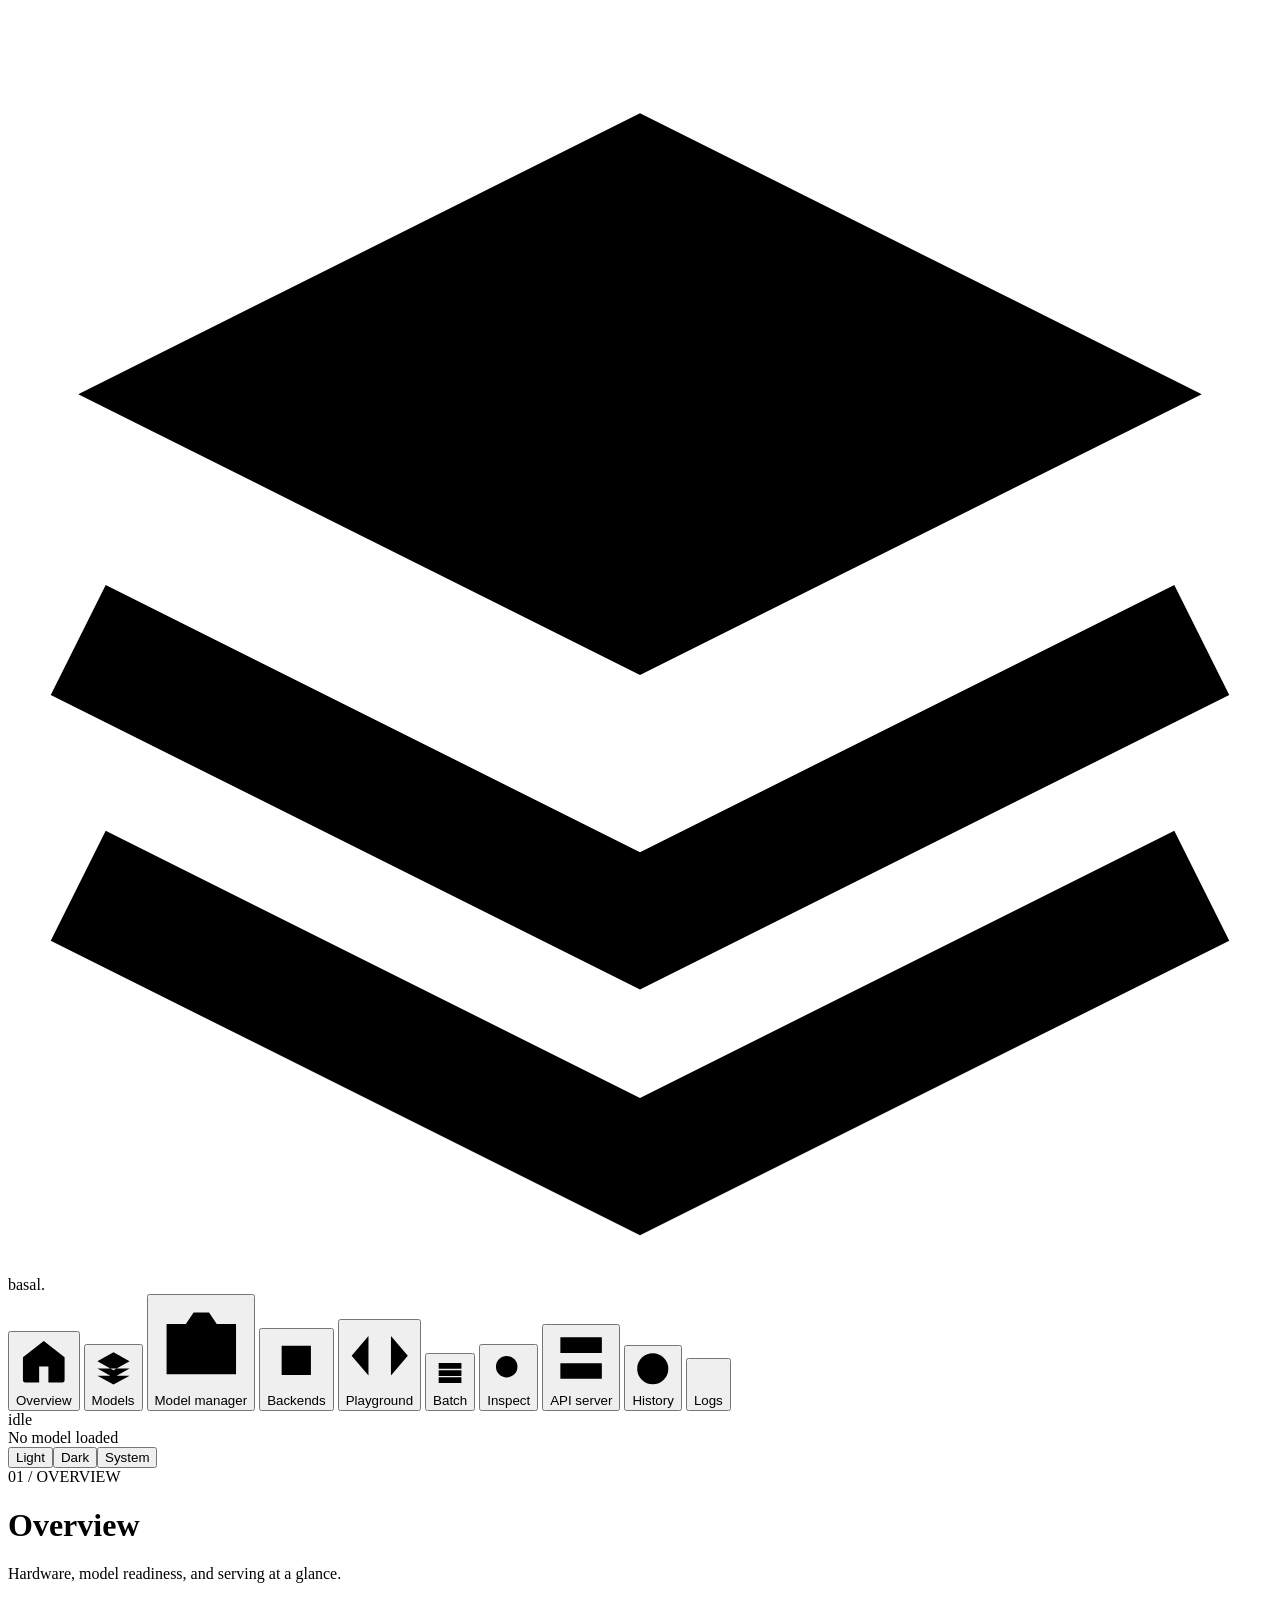
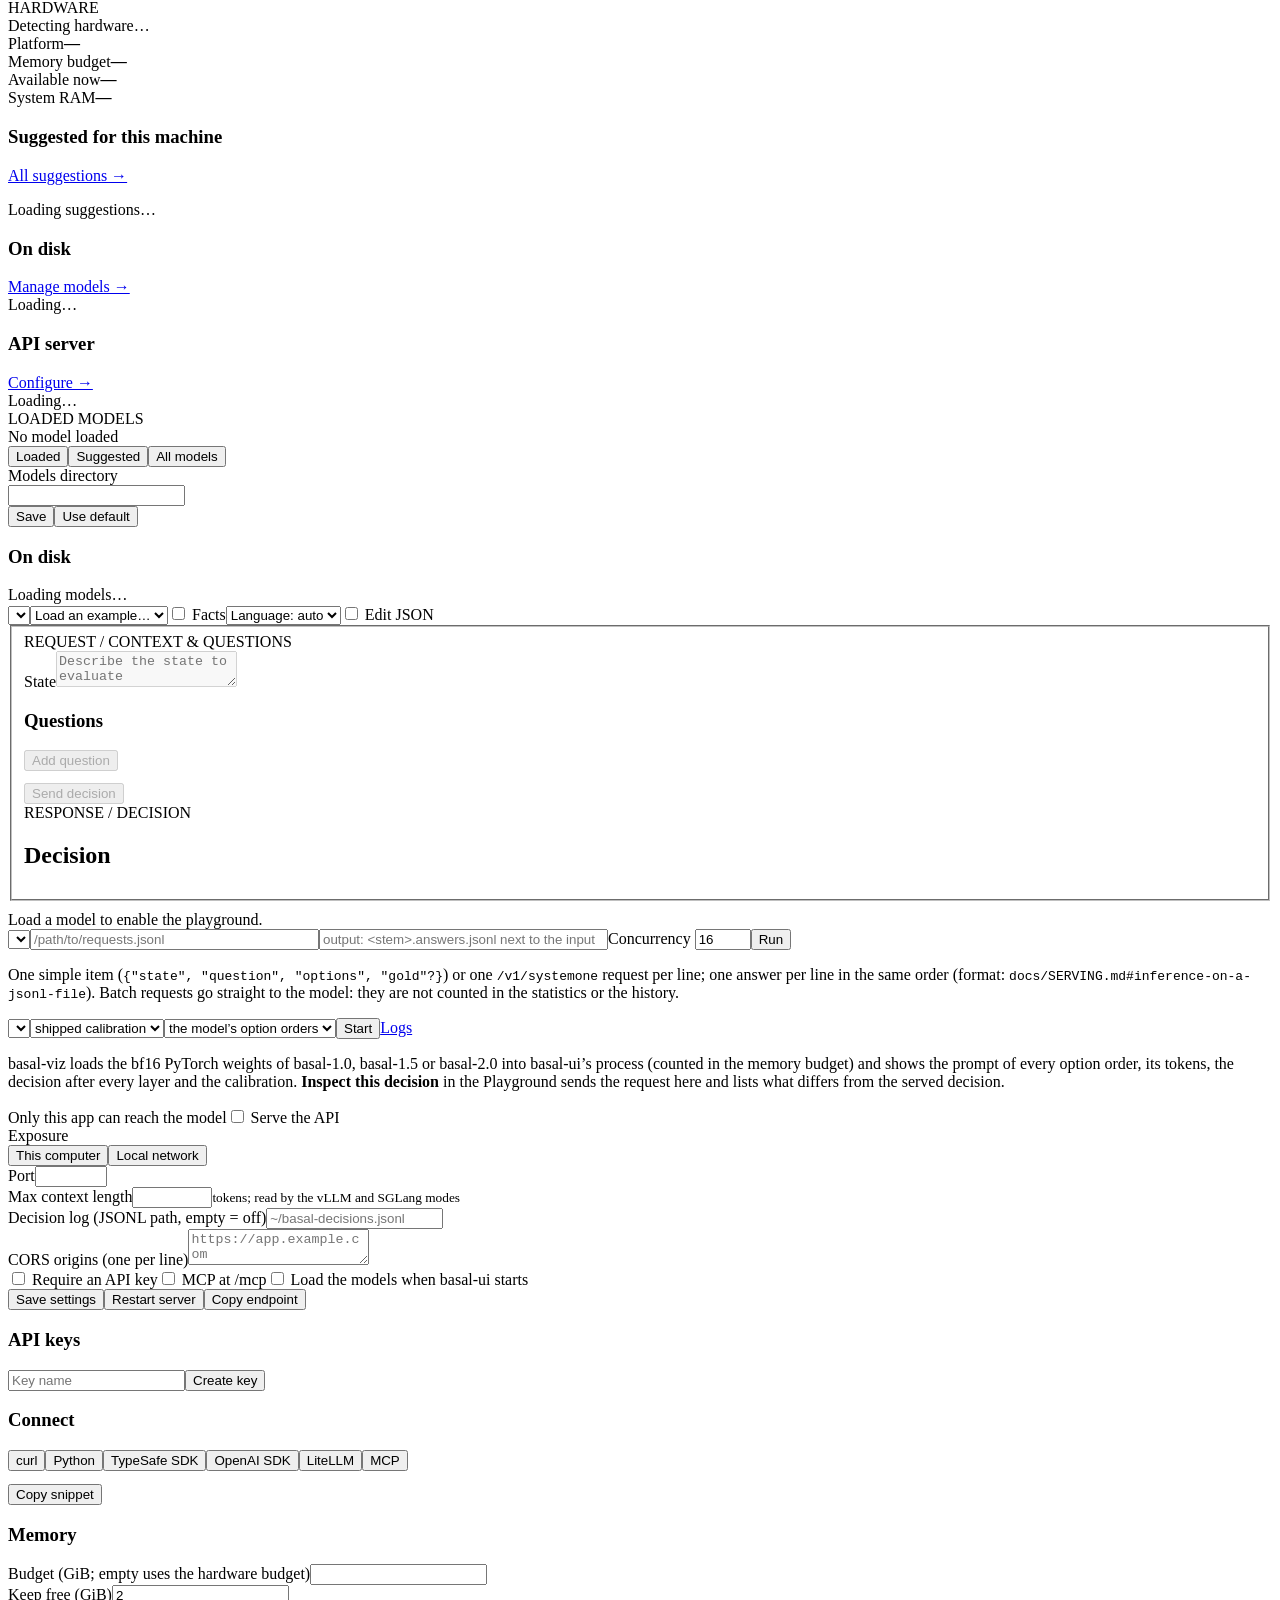
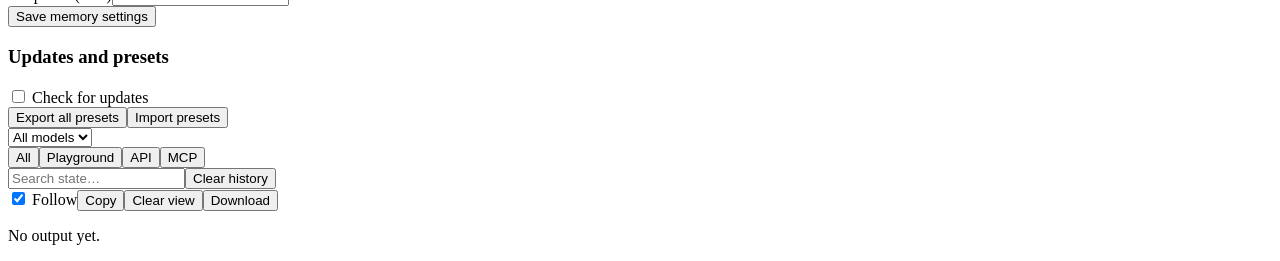
==== basal_ui/static/index.html @ bcf7cf96 "Add backend manager and refine Basecoat UI" ====
<!doctype html>
<html lang="en">
<head>
<meta charset="utf-8">
<meta name="viewport" content="width=device-width,initial-scale=1">
<title>basal</title>
<link rel="stylesheet" href="/static/vendor/basecoat-1.1.0.min.css">
<link rel="stylesheet" href="/static/app.css">
</head>
<body><div class="app-shell">
<header class="sidebar"><div class="sidebar-top"><div class="brand"><svg class="brand-mark" viewBox="0 0 36 36" aria-hidden="true"><path d="m18 3 16 8-16 8L2 11Z" fill="currentColor"/><path d="m2 18 16 8 16-8M2 25l16 8 16-8" fill="none" stroke="currentColor" stroke-width="3.5"/></svg><span>basal<span class="brand-dot">.</span></span></div><nav class="side-nav" aria-label="Main navigation">
<button class="btn" type="button" data-view="overview" data-variant="outline"><svg viewBox="0 0 24 24" aria-hidden="true"><path d="m3 10 9-7 9 7v10a1 1 0 0 1-1 1h-6v-7h-4v7H4a1 1 0 0 1-1-1z"/></svg>Overview</button>
<button class="btn" type="button" data-view="models" data-variant="outline"><svg viewBox="0 0 24 24" aria-hidden="true"><path d="m12 3 9 5-9 5-9-5 9-5Zm-9 9 9 5 9-5M3 16l9 5 9-5"/></svg>Models</button>
<button class="btn" type="button" data-view="manager" data-variant="outline"><svg viewBox="0 0 24 24" aria-hidden="true"><path d="M3 7h18v13H3zM8 7l2-3h4l2 3m-5 4v5m-2-2h4"/></svg>Model manager</button>
<button type="button" data-view="backends"><svg viewBox="0 0 24 24" aria-hidden="true"><path d="M6 6h12v12H6zM9 2v4m6-4v4M9 18v4m6-4v4M2 9h4m-4 6h4m12-6h4m-4 6h4"/></svg>Backends</button>
<button class="btn" type="button" data-view="playground" data-variant="outline"><svg viewBox="0 0 24 24" aria-hidden="true"><path d="m8 5-6 7 6 7m8-14 6 7-6 7m-3-16-2 18"/></svg>Playground</button>
<button class="btn" type="button" data-view="batch" data-variant="outline"><svg viewBox="0 0 24 24" aria-hidden="true"><path d="M4 5h16v4H4zM4 10h16v4H4zM4 15h16v4H4z"/></svg>Batch</button>
<button class="btn" type="button" data-view="inspect" data-variant="outline"><svg viewBox="0 0 24 24" aria-hidden="true"><circle cx="11" cy="11" r="6"/><path d="m20 20-4.5-4.5M8 11h6M11 8v6"/></svg>Inspect</button>
<button class="btn" type="button" data-view="api" data-variant="outline"><svg viewBox="0 0 24 24" aria-hidden="true"><path d="M4 4h16v6H4zM4 14h16v6H4zM8 7h.01M8 17h.01"/></svg>API server</button>
<button class="btn" type="button" data-view="history" data-variant="outline"><svg viewBox="0 0 24 24" aria-hidden="true"><circle cx="12" cy="12" r="9"/><path d="M12 7v5l3 2"/></svg>History</button>
<button class="btn" type="button" data-view="logs" data-variant="outline"><svg viewBox="0 0 24 24" aria-hidden="true"><path d="M4 6h16M4 12h16M4 18h16"/></svg>Logs</button>
</nav></div><div class="sidebar-status"><div class="footer-status"><span class="status-dot" id="footerDot"></span><span id="footerState">idle</span></div><div id="footerModel" class="footer-model" title="No model loaded">No model loaded</div><div id="footerUrl" class="footer-url" hidden></div><div class="theme-controls" role="group" aria-label="Theme"><button class="btn" type="button" data-theme-choice="light" data-variant="outline">Light</button><button class="btn" type="button" data-theme-choice="dark" data-variant="outline">Dark</button><button class="btn" type="button" data-theme-choice="system" data-variant="outline">System</button></div><button id="footerUnload" class="btn outline-action" type="button" hidden data-variant="outline">Unload all</button></div></header>
<main class="main-content"><header class="page-header"><div class="eyebrow" id="pageEyebrow">01 / OVERVIEW</div><h1 id="pageTitle">Overview</h1><p id="pageDescription">Hardware, model readiness, and serving at a glance.</p></header>
<section class="view" id="overview" data-page="overview"><div id="updatesBanner"></div><section id="hardware" class="card hardware" aria-label="Hardware"><div><div class="section-index">HARDWARE</div><div id="deviceName" class="hardware-name">Detecting hardware…</div><div id="engines" class="chips"></div></div><div class="hardware-grid"><div class="metric"><label>Platform</label><strong id="platform">—</strong></div><div class="metric"><label>Memory budget</label><strong id="hardwareBudget">—</strong></div><div class="metric"><label>Available now</label><strong id="availableMemory">—</strong></div><div class="metric"><label>System RAM</label><strong id="systemRam">—</strong></div></div></section>
<div class="dashboard-grid"><section class="card"><div class="dashboard-heading"><h3>Suggested for this machine</h3><a class="dashboard-link" href="#models">All suggestions →</a></div><div id="overviewSuggested" class="overview-suggestion"><p class="muted">Loading suggestions…</p></div></section><div class="dashboard-stack"><section class="card"><div class="dashboard-heading"><h3>On disk</h3><a class="dashboard-link" href="#manager">Manage models →</a></div><div id="diskSummary" class="summary-value">Loading…</div><div id="diskSummaryMeta" class="summary-meta"></div></section><section class="card"><div class="dashboard-heading"><h3>API server</h3><a class="dashboard-link" href="#api">Configure →</a></div><div id="apiSummary" class="summary-value">Loading…</div><div id="apiSummaryMeta" class="summary-meta"></div></section></div></div>
<section class="card" id="status" aria-live="polite"><div class="section-index">LOADED MODELS</div><div id="memoryBar"></div><div id="loadedModels"><div class="empty">No model loaded</div></div></section></section>
<section class="view" id="models" data-page="models"><section class="card"><div class="tabs" role="tablist"><button id="loadedTab" class="btn active" role="tab" aria-selected="true" data-variant="outline">Loaded</button><button class="btn" id="suggestedTab" role="tab" aria-selected="false" data-variant="outline">Suggested</button><button class="btn" id="allModelsTab" role="tab" aria-selected="false" data-variant="outline">All models</button></div><div id="loaded" role="tabpanel"><div id="statsTable"></div><div id="benchmarks"></div><div id="calibrationBlock"></div></div><div id="suggested" role="tabpanel" hidden><div class="empty">Loading suggestions…</div></div><div id="allModels" role="tabpanel" hidden><div class="controls" style="margin-bottom:12px"><label><input class="switch" id="olderToggle" type="checkbox"> Older families</label><label><input class="switch" id="notRunnableToggle" type="checkbox"> Show not runnable</label><label><input class="switch" id="downloadedToggle" type="checkbox"> Downloaded only</label><button class="btn" id="refreshModels" data-variant="outline">Refresh</button></div><div id="backendModelFilterNotice" class="controls" hidden><span></span><button type="button" id="clearBackendModelFilter">Show all backends</button></div><div id="modelsTable" class="table-wrap"><div class="empty">Loading models…</div></div></div></section></section>
<section class="view" id="manager" data-page="manager"><section class="card"><div class="field"><label for="modelsDir">Models directory</label><div class="directory-row"><div><input class="input" id="modelsDir" type="text" autocomplete="off"></div><button class="btn" id="saveModelsDir" type="button" data-variant="outline">Save</button><button class="btn" id="defaultModelsDir" type="button" data-variant="outline">Use default</button></div><div id="defaultModelsDirHint" class="directory-hint muted"></div><div id="modelsDirError" class="status-error manager-error" role="alert"></div></div><div class="disk-list"><div class="section-head"><h3>On disk</h3></div><div id="diskModels"><div class="empty">Loading models…</div></div><div id="diskTotal" class="disk-total"></div></div></section></section>
<section class="view" id="backends" data-page="backends" hidden><section class="card"><div class="controls"><button type="button" id="refreshBackends">Refresh checks</button><label><input type="checkbox" id="showUnavailableBackends"> Show unavailable</label></div><p id="backendEnvironment" class="muted"></p><p class="muted">Checks cover this app’s Python environment. A passing inference test applies only to its selected model and execution mode.</p><div id="backendError" class="error-box" role="alert" hidden></div><div id="backendInventory" aria-live="polite"></div></section><section class="card backend-test-history"><h3>Inference tests and restoration</h3><div id="backendTests" aria-live="polite"></div></section></section>
<section class="view" id="playground" data-page="playground"><section class="playground-shell"><div class="playground-head card"><select class="select" id="playgroundModel" aria-label="Model"></select><select class="select" id="examples" aria-label="Example or saved request"><option value="">Load an example…</option></select><label title="Append the dates, amounts and other facts basal extracts from the state (facts: auto)"><input class="switch" id="factsToggle" type="checkbox"> Facts</label><select class="select" id="langSelect" aria-label="Language" title="Prompt language (lang)"><option value="auto">Language: auto</option><option value="pl">Polish (pl)</option><option value="en">English (en)</option></select><select class="select" id="thinkSelect" aria-label="Thinking" title="think: reason before low-margin decisions (a model loaded with Thinking)" hidden><option value="">Think: auto</option><option value="off">Think: off</option><option value="force">Think: force</option></select><label id="thinkTextLabel" title="think_text: return the reasoning" hidden><input class="switch" id="thinkTextToggle" type="checkbox"> Show reasoning</label><select class="select" id="earlyExitSelect" aria-label="Early exit" title="early_exit: the agreement level of the exit heads (--mode fast-exit)" hidden></select><label><input class="switch" id="editJsonToggle" type="checkbox"> Edit JSON</label></div><fieldset id="playgroundForm" class="playground-workspace" disabled><div class="request-panel card"><div class="section-index">REQUEST / CONTEXT & QUESTIONS</div><div id="builder"><div class="field"><label for="stateInput">State</label><textarea class="textarea" id="stateInput" placeholder="Describe the state to evaluate"></textarea></div><div class="field"><div class="section-head"><h3>Questions</h3><button class="btn" type="button" id="addQuestion" data-variant="outline">Add question</button></div><div id="questions" class="questions"></div></div></div><div class="field" id="mediaField" hidden><label for="mediaInput">Media</label><input class="input" id="mediaInput" type="file" multiple accept="image/*,audio/*"><div class="field" id="mediaOptions" hidden><label for="mediaDetail">Image detail</label><select class="select" id="mediaDetail"><option value="default">default</option><option value="high">high</option></select></div><div id="mediaItems" class="media-items"></div></div><div id="mediaError" class="error-box" role="alert" hidden></div><div class="editjson" id="editJsonArea" hidden><label for="requestJson">Request JSON (sent as-is)</label><textarea class="textarea" id="requestJson" spellcheck="false"></textarea></div><button id="sendButton" class="btn primary" type="button" style="margin-top:12px" data-variant="outline">Send decision</button><div id="decideError" class="error-box" role="alert" hidden></div></div><section class="response-panel card" aria-label="Decision results"><div class="section-index">RESPONSE / DECISION</div><h2>Decision</h2><div id="results" class="results" aria-live="polite"></div><details id="rawDetails" hidden><summary>Raw response JSON</summary><pre id="rawResponse"></pre></details></section></fieldset><div id="playgroundHint" class="muted" style="margin-top:10px">Load a model to enable the playground.</div></section></section>
<section class="view" id="batch" data-page="batch"><section class="card"><div class="controls"><select class="select" id="batchModel" aria-label="Model"></select><input class="input" id="batchInput" type="text" placeholder="/path/to/requests.jsonl" size="34" aria-label="Input JSONL"><input class="input" id="batchOutput" type="text" placeholder="output: <stem>.answers.jsonl next to the input" size="34" aria-label="Output JSONL"><label>Concurrency <input class="input" id="batchConcurrency" type="number" min="1" max="256" value="16"></label><select class="select" id="batchEarlyExit" aria-label="Early exit" hidden></select><button id="runBatch" class="btn primary" type="button" data-variant="outline">Run</button><button class="btn" id="cancelBatch" type="button" hidden data-variant="outline">Cancel</button></div><p class="muted">One simple item (<code>{"state", "question", "options", "gold"?}</code>) or one <code>/v1/systemone</code> request per line; one answer per line in the same order (format: <code>docs/SERVING.md#inference-on-a-jsonl-file</code>). Batch requests go straight to the model: they are not counted in the statistics or the history.</p><div id="batchProgress"></div><div id="batchSummary"></div><div class="controls"><button class="btn" id="downloadBatch" type="button" hidden data-variant="outline">Download answers</button><button class="btn" id="copyBatchPath" type="button" hidden data-variant="outline">Copy output path</button></div><div id="batchRows" class="table-wrap"></div><button class="btn" id="batchMore" type="button" hidden data-variant="outline">Load more</button></section></section>
<section class="view" id="inspect" data-page="inspect"><section class="card"><div class="controls"><select class="select" id="inspectModel" aria-label="Model to inspect"></select><select class="select" id="inspectCalibration" aria-label="Calibration"><option value="">shipped calibration</option></select><select class="select" id="inspectOrders" aria-label="Option orders" title="option orders per question (basal-serve --orders)"><option value="">the model’s option orders</option><option value="1">1 option order</option><option value="2">2 option orders</option></select><button id="startInspect" class="btn primary" type="button" data-variant="outline">Start</button><button class="btn" id="stopInspect" type="button" hidden data-variant="outline">Stop</button><span id="inspectState" class="muted"></span><a class="dashboard-link" href="#logs/job%3Ainspect">Logs</a></div><p class="muted">basal-viz loads the bf16 PyTorch weights of basal-1.0, basal-1.5 or basal-2.0 into basal-ui’s process (counted in the memory budget) and shows the prompt of every option order, its tokens, the decision after every layer and the calibration. <strong>Inspect this decision</strong> in the Playground sends the request here and lists what differs from the served decision.</p><div id="inspectNotice" hidden></div><iframe id="vizFrame" title="basal-viz" hidden></iframe></section></section>
<section class="view" id="api" data-page="api"><section class="card" id="apiServer"><div id="serveStatus" class="serve-status"><span class="serve-status-text suggestion-meta">Only this app can reach the model</span><label><input class="switch" id="serveEnabled" type="checkbox"> Serve the API</label></div><div class="field"><label>Exposure</label><div class="tabs" role="group" aria-label="API server exposure"><button class="btn" type="button" id="serveLoopback" data-variant="outline">This computer</button><button class="btn" type="button" id="serveLan" data-variant="outline">Local network</button></div><p id="serveWarning" class="error-box" hidden>Local-network access without a required API key is not recommended.</p></div><div class="serve-fields"><div class="field"><label for="servePort">Port</label><input class="input" id="servePort" type="number" min="1024" max="65535"></div><div class="field"><label for="serveMaxLen">Max context length</label><input class="input" id="serveMaxLen" type="number" min="512" max="131072"><small>tokens; read by the vLLM and SGLang modes</small></div><div class="field"><label for="serveLog">Decision log (JSONL path, empty = off)</label><input class="input" id="serveLog" type="text" placeholder="~/basal-decisions.jsonl"></div><div class="field"><label for="serveCors">CORS origins (one per line)</label><textarea class="textarea" id="serveCors" placeholder="https://app.example.com"></textarea></div></div><div class="serve-options"><label><input class="switch" id="serveRequireKey" type="checkbox"> Require an API key</label><label><input class="switch" id="serveMcp" type="checkbox"> MCP at /mcp</label><label><input class="switch" id="autoLoad" type="checkbox"> Load the models when basal-ui starts</label><small id="mcpHint" class="muted"></small></div><div class="serve-actions"><button id="saveServe" class="btn primary" type="button" data-variant="outline">Save settings</button><button class="btn" id="restartServe" type="button" data-variant="outline">Restart server</button><button id="copyServeUrl" class="btn ghost icon-button" data-tooltip="Copy endpoint" aria-label="Copy endpoint" type="button" data-variant="outline">Copy endpoint</button></div><div id="serveError" class="error-box" role="alert" hidden></div><h3>API keys</h3><div id="serveKeys"></div><div class="key-create"><input class="input" id="newKeyName" aria-label="New API key name" type="text" placeholder="Key name"><button class="btn" id="createKey" type="button" data-variant="outline">Create key</button></div><div id="newKeySecret" class="secret-alert" hidden></div><div class="section-head"><h3>Connect</h3></div><div id="connectTabs" class="tabs connect-tabs" role="tablist" aria-label="Connection examples"><button type="button" data-connect="curl" class="btn active" role="tab" aria-selected="true" data-variant="outline">curl</button><button class="btn" type="button" data-connect="python" role="tab" aria-selected="false" data-variant="outline">Python</button><button class="btn" type="button" data-connect="typesafe" role="tab" aria-selected="false" data-variant="outline">TypeSafe SDK</button><button class="btn" type="button" data-connect="openai" role="tab" aria-selected="false" data-variant="outline">OpenAI SDK</button><button class="btn" type="button" data-connect="litellm" role="tab" aria-selected="false" data-variant="outline">LiteLLM</button><button class="btn" type="button" data-connect="mcp" role="tab" aria-selected="false" data-variant="outline">MCP</button></div><div id="connectPanels"><div class="connect-panel" data-connect-panel="curl"><pre><code id="connectCurl"></code></pre></div><div class="connect-panel" data-connect-panel="python" hidden><pre><code id="connectPython"></code></pre></div><div class="connect-panel" data-connect-panel="typesafe" hidden><pre><code id="connectTypesafe"></code></pre></div><div class="connect-panel" data-connect-panel="openai" hidden><pre><code id="connectOpenai"></code></pre></div><div class="connect-panel" data-connect-panel="litellm" hidden><pre><code id="connectLitellm"></code></pre></div><div class="connect-panel" data-connect-panel="mcp" hidden><pre><code id="connectMcp"></code></pre><p id="mcpConnectHint" class="muted" hidden>Turn on MCP at /mcp and save settings to enable HTTP transport.</p></div></div><p id="runningServerNote" class="muted" hidden>Snippets describe the running server; saved settings apply after Restart.</p><button id="copyServeConnect" class="btn ghost icon-button" data-tooltip="Copy snippet" aria-label="Copy snippet" type="button" data-variant="outline">Copy snippet</button></section></section>
<section class="view" data-page="api"><section class="card"><h3>Memory</h3><div class="serve-fields"><div class="field"><label for="memoryBudget">Budget (GiB; empty uses the hardware budget)</label><input class="input" id="memoryBudget" type="number" min="1" step="0.1"></div><div class="field"><label for="memoryReserve">Keep free (GiB)</label><input class="input" id="memoryReserve" type="number" min="0" step="0.1" value="2"></div></div><button class="btn" id="saveMemory" type="button" data-variant="outline">Save memory settings</button><div id="memoryError" class="error-box" role="alert" hidden></div></section></section>
<section class="view" data-page="api"><section class="card"><h3>Updates and presets</h3><label><input class="switch" id="checkUpdates" type="checkbox"> Check for updates</label><div class="controls"><button class="btn" id="exportPresets" type="button" data-variant="outline">Export all presets</button><button class="btn" id="importPresetsButton" type="button" data-variant="outline">Import presets</button><input class="input" id="importPresets" type="file" accept="application/json,.json" hidden></div></section></section>
<section class="view" id="history" data-page="history"><section class="card"><div class="controls"><select class="select" id="historyModel" aria-label="Filter by model"><option value="">All models</option></select><div id="historySource" class="tabs"><button class="btn" data-source="" data-variant="outline">All</button><button class="btn" data-source="playground" data-variant="outline">Playground</button><button class="btn" data-source="api" data-variant="outline">API</button><button class="btn" data-source="mcp" data-variant="outline">MCP</button></div><input class="input" type="search" id="historySearch" aria-label="Search history" placeholder="Search state…"><button id="clearHistory" class="btn destructive" data-variant="outline">Clear history</button></div><div id="historyTable" class="table-wrap"></div><button class="btn" id="historyMore" hidden data-variant="outline">Load more</button></section></section>
<section class="view" id="logs" data-page="logs"><section class="card"><div id="logSources" class="tabs"></div><label><input class="switch" id="logFollow" type="checkbox" checked> Follow</label><button class="btn" id="copyLogs" data-variant="outline">Copy</button><button class="btn" id="clearLogs" data-variant="outline">Clear view</button><button class="btn" id="downloadLogs" data-variant="outline">Download</button><p id="logEmpty" class="muted">No output yet.</p><pre id="logOutput" class="logs log-view"></pre></section></section>
<dialog id="mediaLightbox" class="media-lightbox" aria-label="Image preview"><img id="mediaLightboxImage" alt=""><div class="media-lightbox-bar"><span id="mediaLightboxName"></span><small id="mediaLightboxSize"></small><button class="btn" type="button" id="mediaLightboxClose" data-variant="outline">Close</button></div></dialog><dialog id="confirmDialog" class="confirm-dialog"><h3 id="confirmTitle"></h3><p id="confirmDescription" class="muted"></p><div class="dialog-actions"><button class="btn" id="confirmCancel" type="button" data-variant="outline">Cancel</button><button id="confirmAccept" class="btn destructive" type="button" data-variant="outline">Delete</button></div></dialog><dialog id="modelCardDialog" class="confirm-dialog model-card-dialog"><div class="dialog-actions"><button class="btn" type="button" data-close="modelCardDialog" data-variant="outline">Close</button></div><div id="modelCardBody"></div></dialog><dialog id="shortcutsDialog" class="confirm-dialog"><h3>Keyboard shortcuts</h3><p><kbd>Ctrl/⌘ + Enter</kbd> Send Playground decision</p><p><kbd>Alt + 0</kbd> Backends</p><p><kbd>Alt + 1–9</kbd> Switch views in menu order</p><p><kbd>?</kbd> Open this help</p><div class="dialog-actions"><button class="btn" type="button" data-close="shortcutsDialog" data-variant="outline">Close</button></div></dialog><dialog id="presetNameDialog" class="confirm-dialog"><h3 id="presetNameTitle">Save preset</h3><input class="input" id="presetName" aria-label="Preset name" type="text" maxlength="64"><div class="dialog-actions"><button class="btn" type="button" data-close="presetNameDialog" data-variant="outline">Cancel</button><button type="button" id="presetNameSave" class="btn primary" data-variant="outline">Save</button></div></dialog><dialog id="backendTestDialog" class="confirm-dialog backend-test-dialog" aria-labelledby="backendTestTitle"><h2 id="backendTestTitle">Test inference</h2><p>A private model runs one short text decision. No downloads or decision-history records are created.</p><div class="field"><label for="backendTestModel">Downloaded model</label><select id="backendTestModel"></select></div><div class="field"><label for="backendTestMode">Execution mode</label><select id="backendTestMode"></select></div><p id="backendTestEstimate" class="muted"></p><fieldset><legend>Optional: unload idle models to free memory</legend><p class="muted">Selected models remain stopped afterward. Use Restore in the test result to reload their previous configuration.</p><div id="backendUnloadChoices"></div></fieldset><div id="backendTestError" class="error-box" role="alert" hidden></div><div class="dialog-actions"><button type="button" data-close="backendTestDialog">Cancel</button><button type="button" id="startBackendTest" class="primary">Start test</button></div></dialog><div id="toastStack" class="toast-stack" aria-live="polite" aria-atomic="false"></div>
</main></div>
<script src="/static/app.js" defer></script>
<script src="/static/backends.js" defer></script>
</body></html>
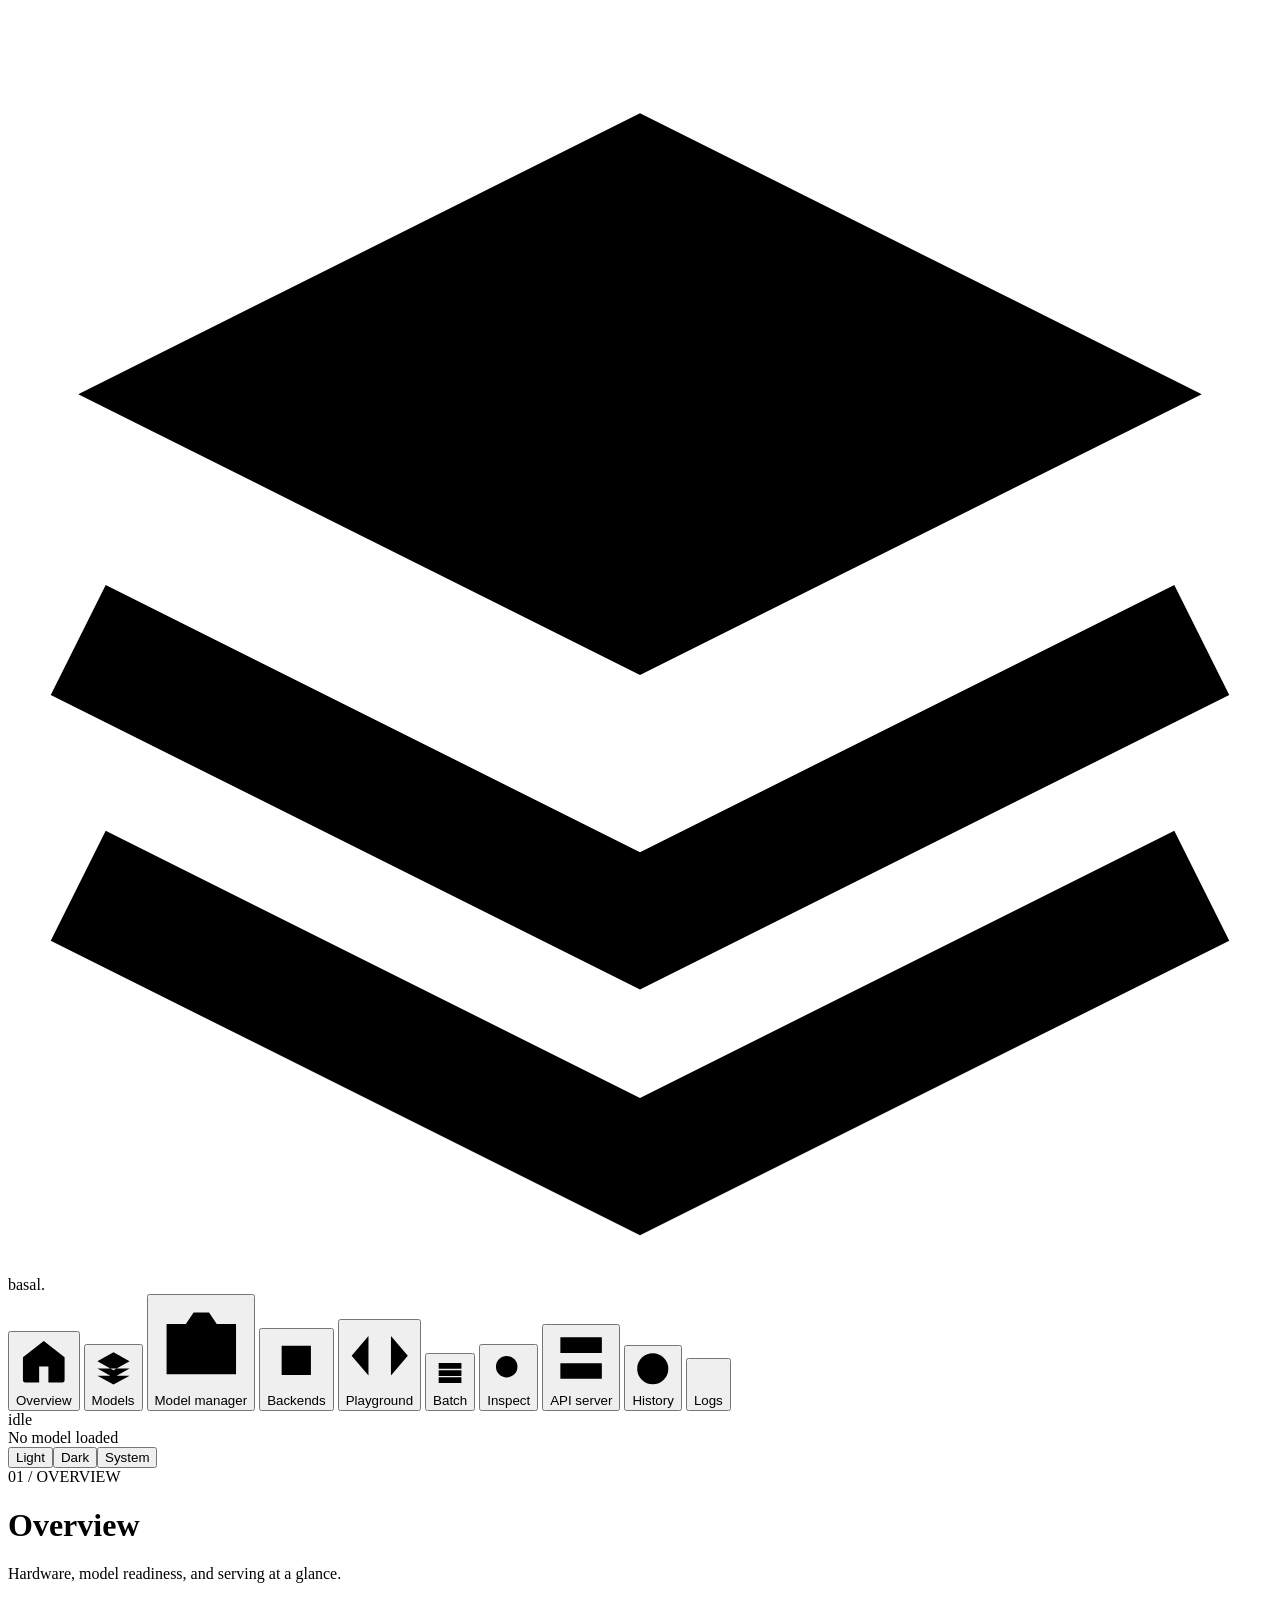
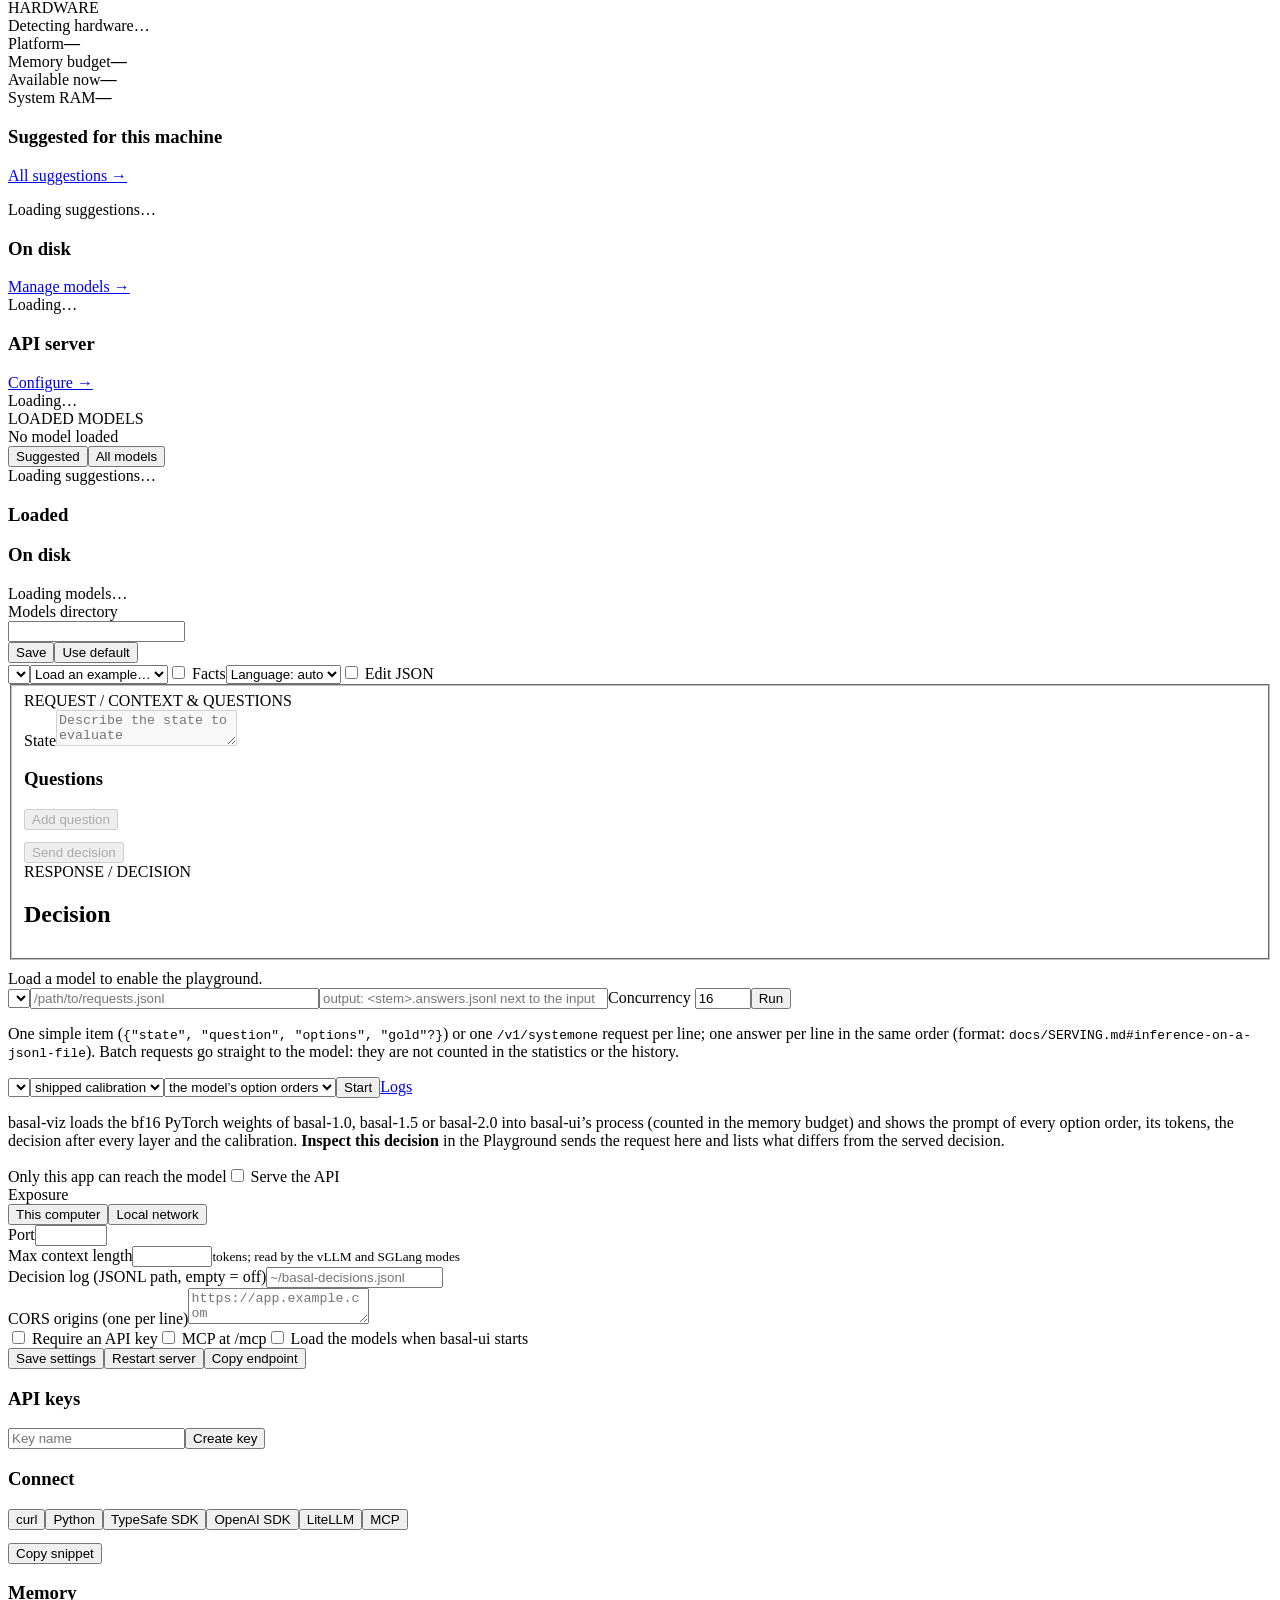
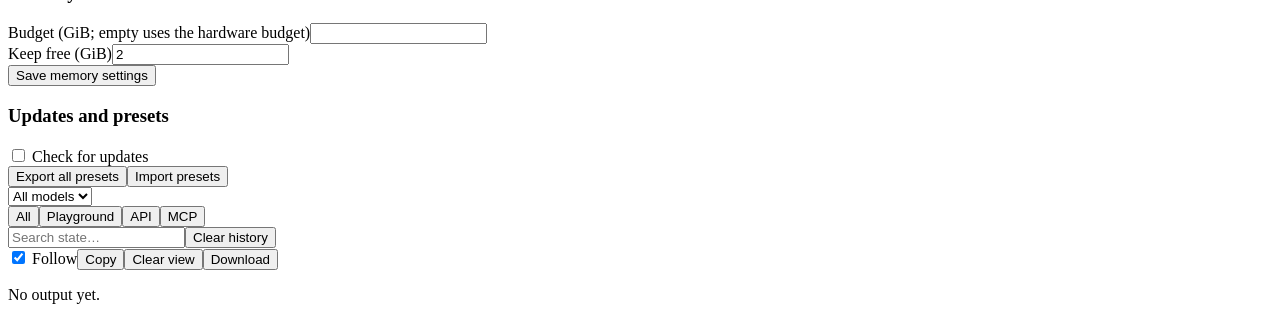
==== commit 078b1c59: "fix(ui): close theme and playground gaps" ====
--- a/basal_ui/static/index.html
+++ b/basal_ui/static/index.html
@@ -24,8 +24,8 @@
 <section class="view" id="overview" data-page="overview"><div id="updatesBanner"></div><section id="hardware" class="card hardware" aria-label="Hardware"><div><div class="section-index">HARDWARE</div><div id="deviceName" class="hardware-name">Detecting hardware…</div><div id="engines" class="chips"></div></div><div class="hardware-grid"><div class="metric"><label>Platform</label><strong id="platform">—</strong></div><div class="metric"><label>Memory budget</label><strong id="hardwareBudget">—</strong></div><div class="metric"><label>Available now</label><strong id="availableMemory">—</strong></div><div class="metric"><label>System RAM</label><strong id="systemRam">—</strong></div></div></section>
 <div class="dashboard-grid"><section class="card"><div class="dashboard-heading"><h3>Suggested for this machine</h3><a class="dashboard-link" href="#models">All suggestions →</a></div><div id="overviewSuggested" class="overview-suggestion"><p class="muted">Loading suggestions…</p></div></section><div class="dashboard-stack"><section class="card"><div class="dashboard-heading"><h3>On disk</h3><a class="dashboard-link" href="#manager">Manage models →</a></div><div id="diskSummary" class="summary-value">Loading…</div><div id="diskSummaryMeta" class="summary-meta"></div></section><section class="card"><div class="dashboard-heading"><h3>API server</h3><a class="dashboard-link" href="#api">Configure →</a></div><div id="apiSummary" class="summary-value">Loading…</div><div id="apiSummaryMeta" class="summary-meta"></div></section></div></div>
 <section class="card" id="status" aria-live="polite"><div class="section-index">LOADED MODELS</div><div id="memoryBar"></div><div id="loadedModels"><div class="empty">No model loaded</div></div></section></section>
-<section class="view" id="models" data-page="models"><section class="card"><div class="tabs" role="tablist"><button id="loadedTab" class="btn active" role="tab" aria-selected="true" data-variant="outline">Loaded</button><button class="btn" id="suggestedTab" role="tab" aria-selected="false" data-variant="outline">Suggested</button><button class="btn" id="allModelsTab" role="tab" aria-selected="false" data-variant="outline">All models</button></div><div id="loaded" role="tabpanel"><div id="statsTable"></div><div id="benchmarks"></div><div id="calibrationBlock"></div></div><div id="suggested" role="tabpanel" hidden><div class="empty">Loading suggestions…</div></div><div id="allModels" role="tabpanel" hidden><div class="controls" style="margin-bottom:12px"><label><input class="switch" id="olderToggle" type="checkbox"> Older families</label><label><input class="switch" id="notRunnableToggle" type="checkbox"> Show not runnable</label><label><input class="switch" id="downloadedToggle" type="checkbox"> Downloaded only</label><button class="btn" id="refreshModels" data-variant="outline">Refresh</button></div><div id="backendModelFilterNotice" class="controls" hidden><span></span><button type="button" id="clearBackendModelFilter">Show all backends</button></div><div id="modelsTable" class="table-wrap"><div class="empty">Loading models…</div></div></div></section></section>
-<section class="view" id="manager" data-page="manager"><section class="card"><div class="field"><label for="modelsDir">Models directory</label><div class="directory-row"><div><input class="input" id="modelsDir" type="text" autocomplete="off"></div><button class="btn" id="saveModelsDir" type="button" data-variant="outline">Save</button><button class="btn" id="defaultModelsDir" type="button" data-variant="outline">Use default</button></div><div id="defaultModelsDirHint" class="directory-hint muted"></div><div id="modelsDirError" class="status-error manager-error" role="alert"></div></div><div class="disk-list"><div class="section-head"><h3>On disk</h3></div><div id="diskModels"><div class="empty">Loading models…</div></div><div id="diskTotal" class="disk-total"></div></div></section></section>
+<section class="view" id="models" data-page="models"><section class="card"><div class="tabs" role="tablist"><button class="btn active" id="suggestedTab" role="tab" aria-selected="true" data-variant="outline">Suggested</button><button class="btn" id="allModelsTab" role="tab" aria-selected="false" data-variant="outline">All models</button></div><div id="suggested" role="tabpanel"><div class="empty">Loading suggestions…</div></div><div id="allModels" role="tabpanel" hidden><div class="controls" style="margin-bottom:12px"><label><input class="switch" id="olderToggle" type="checkbox"> Older families</label><label><input class="switch" id="notRunnableToggle" type="checkbox"> Show not runnable</label><label><input class="switch" id="downloadedToggle" type="checkbox"> Downloaded only</label><button class="btn" id="refreshModels" data-variant="outline">Refresh</button></div><div id="backendModelFilterNotice" class="controls" hidden><span></span><button type="button" id="clearBackendModelFilter">Show all backends</button></div><div id="modelsTable" class="table-wrap"><div class="empty">Loading models…</div></div></div></section></section>
+<section class="view" id="manager" data-page="manager"><section class="card"><div class="section-head"><h3>Loaded</h3></div><div id="statsTable"></div><div id="benchmarks"></div><div id="calibrationBlock"></div><div class="disk-list"><div class="section-head"><h3>On disk</h3></div><div id="diskModels"><div class="empty">Loading models…</div></div><div id="diskTotal" class="disk-total"></div></div><div class="field"><label for="modelsDir">Models directory</label><div class="directory-row"><div><input class="input" id="modelsDir" type="text" autocomplete="off"></div><button class="btn" id="saveModelsDir" type="button" data-variant="outline">Save</button><button class="btn" id="defaultModelsDir" type="button" data-variant="outline">Use default</button></div><div id="defaultModelsDirHint" class="directory-hint muted"></div><div id="modelsDirError" class="status-error manager-error" role="alert"></div></div></section></section>
 <section class="view" id="backends" data-page="backends" hidden><section class="card"><div class="controls"><button type="button" id="refreshBackends">Refresh checks</button><label><input type="checkbox" id="showUnavailableBackends"> Show unavailable</label></div><p id="backendEnvironment" class="muted"></p><p class="muted">Checks cover this app’s Python environment. A passing inference test applies only to its selected model and execution mode.</p><div id="backendError" class="error-box" role="alert" hidden></div><div id="backendInventory" aria-live="polite"></div></section><section class="card backend-test-history"><h3>Inference tests and restoration</h3><div id="backendTests" aria-live="polite"></div></section></section>
 <section class="view" id="playground" data-page="playground"><section class="playground-shell"><div class="playground-head card"><select class="select" id="playgroundModel" aria-label="Model"></select><select class="select" id="examples" aria-label="Example or saved request"><option value="">Load an example…</option></select><label title="Append the dates, amounts and other facts basal extracts from the state (facts: auto)"><input class="switch" id="factsToggle" type="checkbox"> Facts</label><select class="select" id="langSelect" aria-label="Language" title="Prompt language (lang)"><option value="auto">Language: auto</option><option value="pl">Polish (pl)</option><option value="en">English (en)</option></select><select class="select" id="thinkSelect" aria-label="Thinking" title="think: reason before low-margin decisions (a model loaded with Thinking)" hidden><option value="">Think: auto</option><option value="off">Think: off</option><option value="force">Think: force</option></select><label id="thinkTextLabel" title="think_text: return the reasoning" hidden><input class="switch" id="thinkTextToggle" type="checkbox"> Show reasoning</label><select class="select" id="earlyExitSelect" aria-label="Early exit" title="early_exit: the agreement level of the exit heads (--mode fast-exit)" hidden></select><label><input class="switch" id="editJsonToggle" type="checkbox"> Edit JSON</label></div><fieldset id="playgroundForm" class="playground-workspace" disabled><div class="request-panel card"><div class="section-index">REQUEST / CONTEXT & QUESTIONS</div><div id="builder"><div class="field"><label for="stateInput">State</label><textarea class="textarea" id="stateInput" placeholder="Describe the state to evaluate"></textarea></div><div class="field"><div class="section-head"><h3>Questions</h3><button class="btn" type="button" id="addQuestion" data-variant="outline">Add question</button></div><div id="questions" class="questions"></div></div></div><div class="field" id="mediaField" hidden><label for="mediaInput">Media</label><input class="input" id="mediaInput" type="file" multiple accept="image/*,audio/*"><div class="field" id="mediaOptions" hidden><label for="mediaDetail">Image detail</label><select class="select" id="mediaDetail"><option value="default">default</option><option value="high">high</option></select></div><div id="mediaItems" class="media-items"></div></div><div id="mediaError" class="error-box" role="alert" hidden></div><div class="editjson" id="editJsonArea" hidden><label for="requestJson">Request JSON (sent as-is)</label><textarea class="textarea" id="requestJson" spellcheck="false"></textarea></div><button id="sendButton" class="btn primary" type="button" style="margin-top:12px" data-variant="outline">Send decision</button><div id="decideError" class="error-box" role="alert" hidden></div></div><section class="response-panel card" aria-label="Decision results"><div class="section-index">RESPONSE / DECISION</div><h2>Decision</h2><div id="results" class="results" aria-live="polite"></div><details id="rawDetails" hidden><summary>Raw response JSON</summary><pre id="rawResponse"></pre></details></section></fieldset><div id="playgroundHint" class="muted" style="margin-top:10px">Load a model to enable the playground.</div></section></section>
 <section class="view" id="batch" data-page="batch"><section class="card"><div class="controls"><select class="select" id="batchModel" aria-label="Model"></select><input class="input" id="batchInput" type="text" placeholder="/path/to/requests.jsonl" size="34" aria-label="Input JSONL"><input class="input" id="batchOutput" type="text" placeholder="output: <stem>.answers.jsonl next to the input" size="34" aria-label="Output JSONL"><label>Concurrency <input class="input" id="batchConcurrency" type="number" min="1" max="256" value="16"></label><select class="select" id="batchEarlyExit" aria-label="Early exit" hidden></select><button id="runBatch" class="btn primary" type="button" data-variant="outline">Run</button><button class="btn" id="cancelBatch" type="button" hidden data-variant="outline">Cancel</button></div><p class="muted">One simple item (<code>{"state", "question", "options", "gold"?}</code>) or one <code>/v1/systemone</code> request per line; one answer per line in the same order (format: <code>docs/SERVING.md#inference-on-a-jsonl-file</code>). Batch requests go straight to the model: they are not counted in the statistics or the history.</p><div id="batchProgress"></div><div id="batchSummary"></div><div class="controls"><button class="btn" id="downloadBatch" type="button" hidden data-variant="outline">Download answers</button><button class="btn" id="copyBatchPath" type="button" hidden data-variant="outline">Copy output path</button></div><div id="batchRows" class="table-wrap"></div><button class="btn" id="batchMore" type="button" hidden data-variant="outline">Load more</button></section></section>
@@ -35,8 +35,9 @@
 <section class="view" data-page="api"><section class="card"><h3>Updates and presets</h3><label><input class="switch" id="checkUpdates" type="checkbox"> Check for updates</label><div class="controls"><button class="btn" id="exportPresets" type="button" data-variant="outline">Export all presets</button><button class="btn" id="importPresetsButton" type="button" data-variant="outline">Import presets</button><input class="input" id="importPresets" type="file" accept="application/json,.json" hidden></div></section></section>
 <section class="view" id="history" data-page="history"><section class="card"><div class="controls"><select class="select" id="historyModel" aria-label="Filter by model"><option value="">All models</option></select><div id="historySource" class="tabs"><button class="btn" data-source="" data-variant="outline">All</button><button class="btn" data-source="playground" data-variant="outline">Playground</button><button class="btn" data-source="api" data-variant="outline">API</button><button class="btn" data-source="mcp" data-variant="outline">MCP</button></div><input class="input" type="search" id="historySearch" aria-label="Search history" placeholder="Search state…"><button id="clearHistory" class="btn destructive" data-variant="outline">Clear history</button></div><div id="historyTable" class="table-wrap"></div><button class="btn" id="historyMore" hidden data-variant="outline">Load more</button></section></section>
 <section class="view" id="logs" data-page="logs"><section class="card"><div id="logSources" class="tabs"></div><label><input class="switch" id="logFollow" type="checkbox" checked> Follow</label><button class="btn" id="copyLogs" data-variant="outline">Copy</button><button class="btn" id="clearLogs" data-variant="outline">Clear view</button><button class="btn" id="downloadLogs" data-variant="outline">Download</button><p id="logEmpty" class="muted">No output yet.</p><pre id="logOutput" class="logs log-view"></pre></section></section>
-<dialog id="mediaLightbox" class="media-lightbox" aria-label="Image preview"><img id="mediaLightboxImage" alt=""><div class="media-lightbox-bar"><span id="mediaLightboxName"></span><small id="mediaLightboxSize"></small><button class="btn" type="button" id="mediaLightboxClose" data-variant="outline">Close</button></div></dialog><dialog id="confirmDialog" class="confirm-dialog"><h3 id="confirmTitle"></h3><p id="confirmDescription" class="muted"></p><div class="dialog-actions"><button class="btn" id="confirmCancel" type="button" data-variant="outline">Cancel</button><button id="confirmAccept" class="btn destructive" type="button" data-variant="outline">Delete</button></div></dialog><dialog id="modelCardDialog" class="confirm-dialog model-card-dialog"><div class="dialog-actions"><button class="btn" type="button" data-close="modelCardDialog" data-variant="outline">Close</button></div><div id="modelCardBody"></div></dialog><dialog id="shortcutsDialog" class="confirm-dialog"><h3>Keyboard shortcuts</h3><p><kbd>Ctrl/⌘ + Enter</kbd> Send Playground decision</p><p><kbd>Alt + 0</kbd> Backends</p><p><kbd>Alt + 1–9</kbd> Switch views in menu order</p><p><kbd>?</kbd> Open this help</p><div class="dialog-actions"><button class="btn" type="button" data-close="shortcutsDialog" data-variant="outline">Close</button></div></dialog><dialog id="presetNameDialog" class="confirm-dialog"><h3 id="presetNameTitle">Save preset</h3><input class="input" id="presetName" aria-label="Preset name" type="text" maxlength="64"><div class="dialog-actions"><button class="btn" type="button" data-close="presetNameDialog" data-variant="outline">Cancel</button><button type="button" id="presetNameSave" class="btn primary" data-variant="outline">Save</button></div></dialog><dialog id="backendTestDialog" class="confirm-dialog backend-test-dialog" aria-labelledby="backendTestTitle"><h2 id="backendTestTitle">Test inference</h2><p>A private model runs one short text decision. No downloads or decision-history records are created.</p><div class="field"><label for="backendTestModel">Downloaded model</label><select id="backendTestModel"></select></div><div class="field"><label for="backendTestMode">Execution mode</label><select id="backendTestMode"></select></div><p id="backendTestEstimate" class="muted"></p><fieldset><legend>Optional: unload idle models to free memory</legend><p class="muted">Selected models remain stopped afterward. Use Restore in the test result to reload their previous configuration.</p><div id="backendUnloadChoices"></div></fieldset><div id="backendTestError" class="error-box" role="alert" hidden></div><div class="dialog-actions"><button type="button" data-close="backendTestDialog">Cancel</button><button type="button" id="startBackendTest" class="primary">Start test</button></div></dialog><div id="toastStack" class="toast-stack" aria-live="polite" aria-atomic="false"></div>
+<dialog id="mediaLightbox" class="media-lightbox" aria-label="Image preview"><img id="mediaLightboxImage" alt=""><div class="media-lightbox-bar"><span id="mediaLightboxName"></span><small id="mediaLightboxSize"></small><button class="btn" type="button" id="mediaLightboxClose" data-variant="outline">Close</button></div></dialog><dialog id="confirmDialog" class="confirm-dialog"><h3 id="confirmTitle"></h3><p id="confirmDescription" class="muted"></p><div class="dialog-actions"><button class="btn" id="confirmCancel" type="button" data-variant="outline">Cancel</button><button id="confirmAccept" class="btn destructive" type="button" data-variant="outline">Delete</button></div></dialog><dialog id="modelCardDialog" class="confirm-dialog model-card-dialog" aria-labelledby="modelCardTitle"><header class="model-card-head"><div><h2 id="modelCardTitle"></h2><p id="modelCardRepo"></p></div><button class="btn" type="button" data-close="modelCardDialog" data-variant="outline" autofocus>Close</button></header><div id="modelCardBody" class="model-card-body"></div></dialog><dialog id="shortcutsDialog" class="confirm-dialog"><h3>Keyboard shortcuts</h3><p><kbd>Ctrl/⌘ + Enter</kbd> Send Playground decision</p><p><kbd>Alt + 0</kbd> Backends</p><p><kbd>Alt + 1–9</kbd> Switch views in menu order</p><p><kbd>?</kbd> Open this help</p><div class="dialog-actions"><button class="btn" type="button" data-close="shortcutsDialog" data-variant="outline">Close</button></div></dialog><dialog id="presetNameDialog" class="confirm-dialog"><h3 id="presetNameTitle">Save preset</h3><input class="input" id="presetName" aria-label="Preset name" type="text" maxlength="64"><div class="dialog-actions"><button class="btn" type="button" data-close="presetNameDialog" data-variant="outline">Cancel</button><button type="button" id="presetNameSave" class="btn primary" data-variant="outline">Save</button></div></dialog><dialog id="backendTestDialog" class="confirm-dialog backend-test-dialog" aria-labelledby="backendTestTitle"><h2 id="backendTestTitle">Test inference</h2><p>A private model runs one short text decision. No downloads or decision-history records are created.</p><div class="field"><label for="backendTestModel">Downloaded model</label><select id="backendTestModel"></select></div><div class="field"><label for="backendTestMode">Execution mode</label><select id="backendTestMode"></select></div><p id="backendTestEstimate" class="muted"></p><fieldset><legend>Optional: unload idle models to free memory</legend><p class="muted">Selected models remain stopped afterward. Use Restore in the test result to reload their previous configuration.</p><div id="backendUnloadChoices"></div></fieldset><div id="backendTestError" class="error-box" role="alert" hidden></div><div class="dialog-actions"><button type="button" data-close="backendTestDialog">Cancel</button><button type="button" id="startBackendTest" class="primary">Start test</button></div></dialog><div id="toastStack" class="toast-stack" aria-live="polite" aria-atomic="false"></div>
 </main></div>
+<script src="/static/i18n.js" defer></script>
 <script src="/static/app.js" defer></script>
 <script src="/static/backends.js" defer></script>
 </body></html>
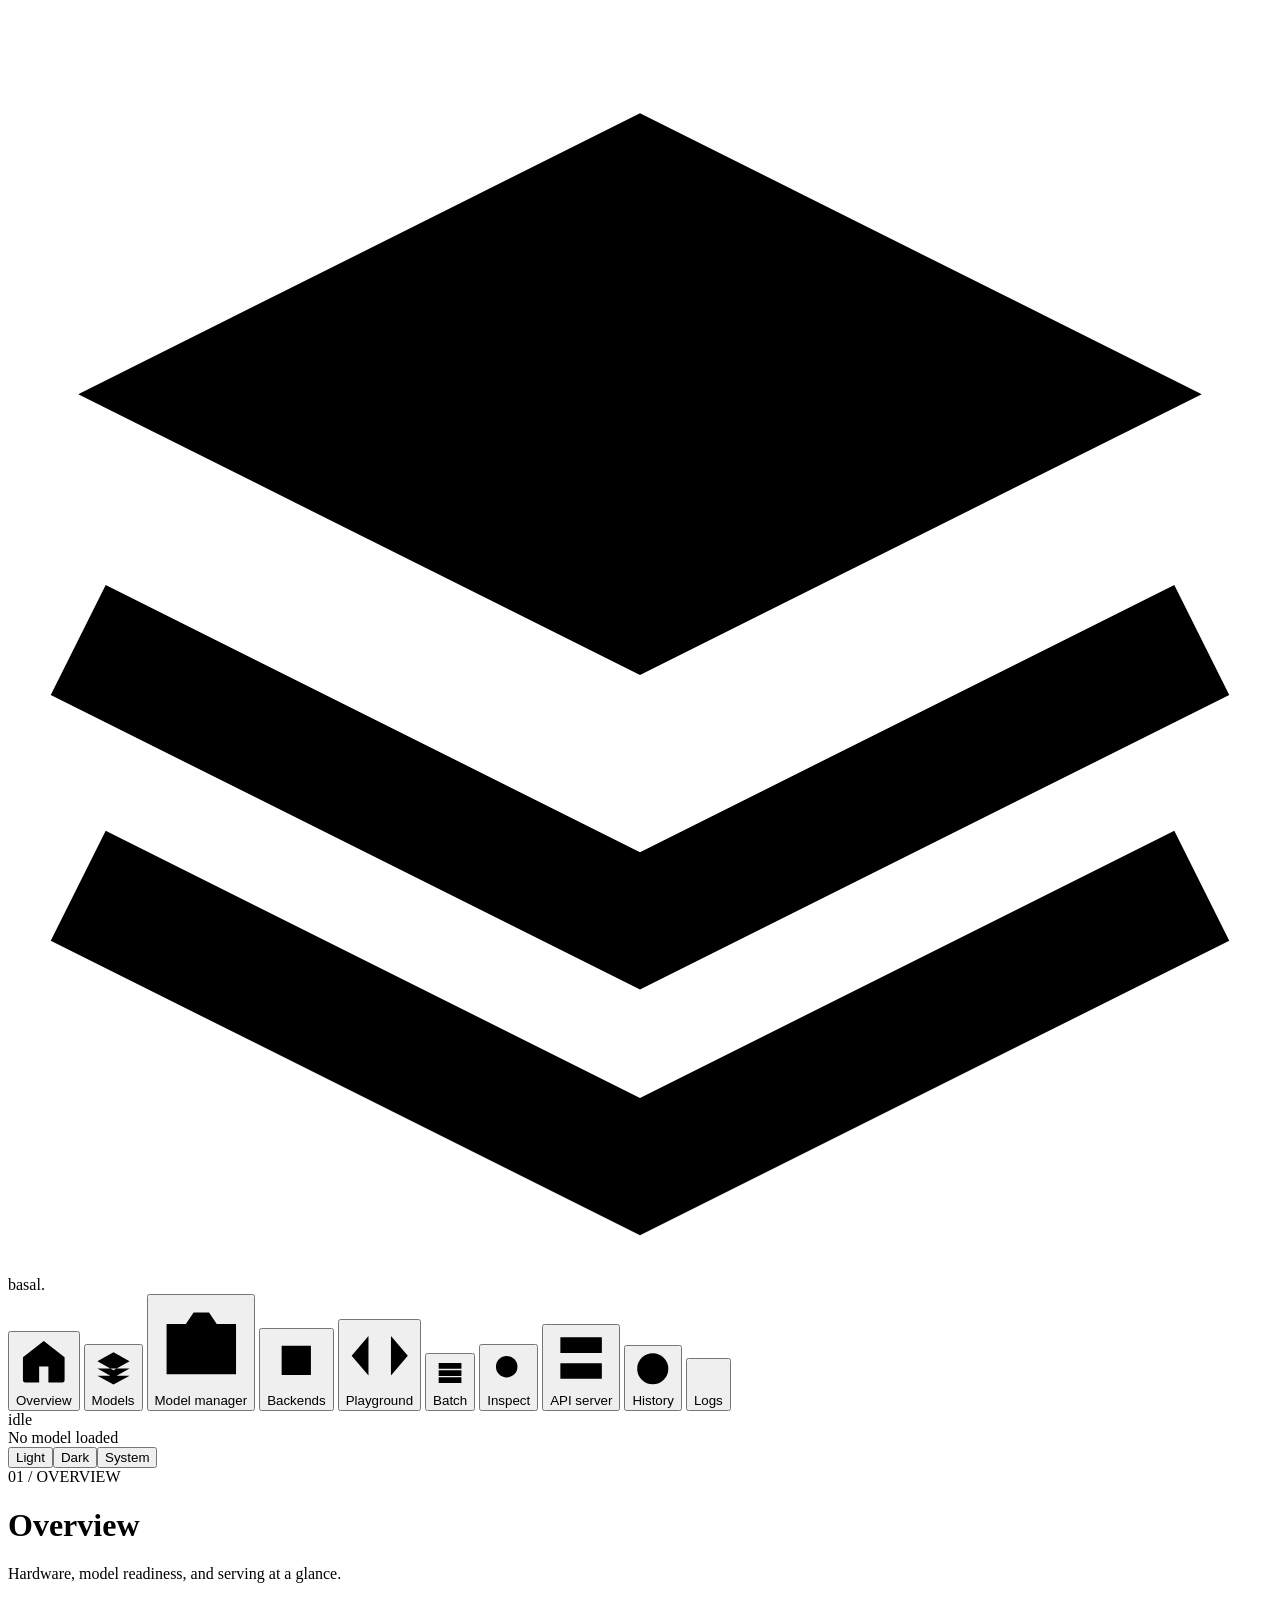
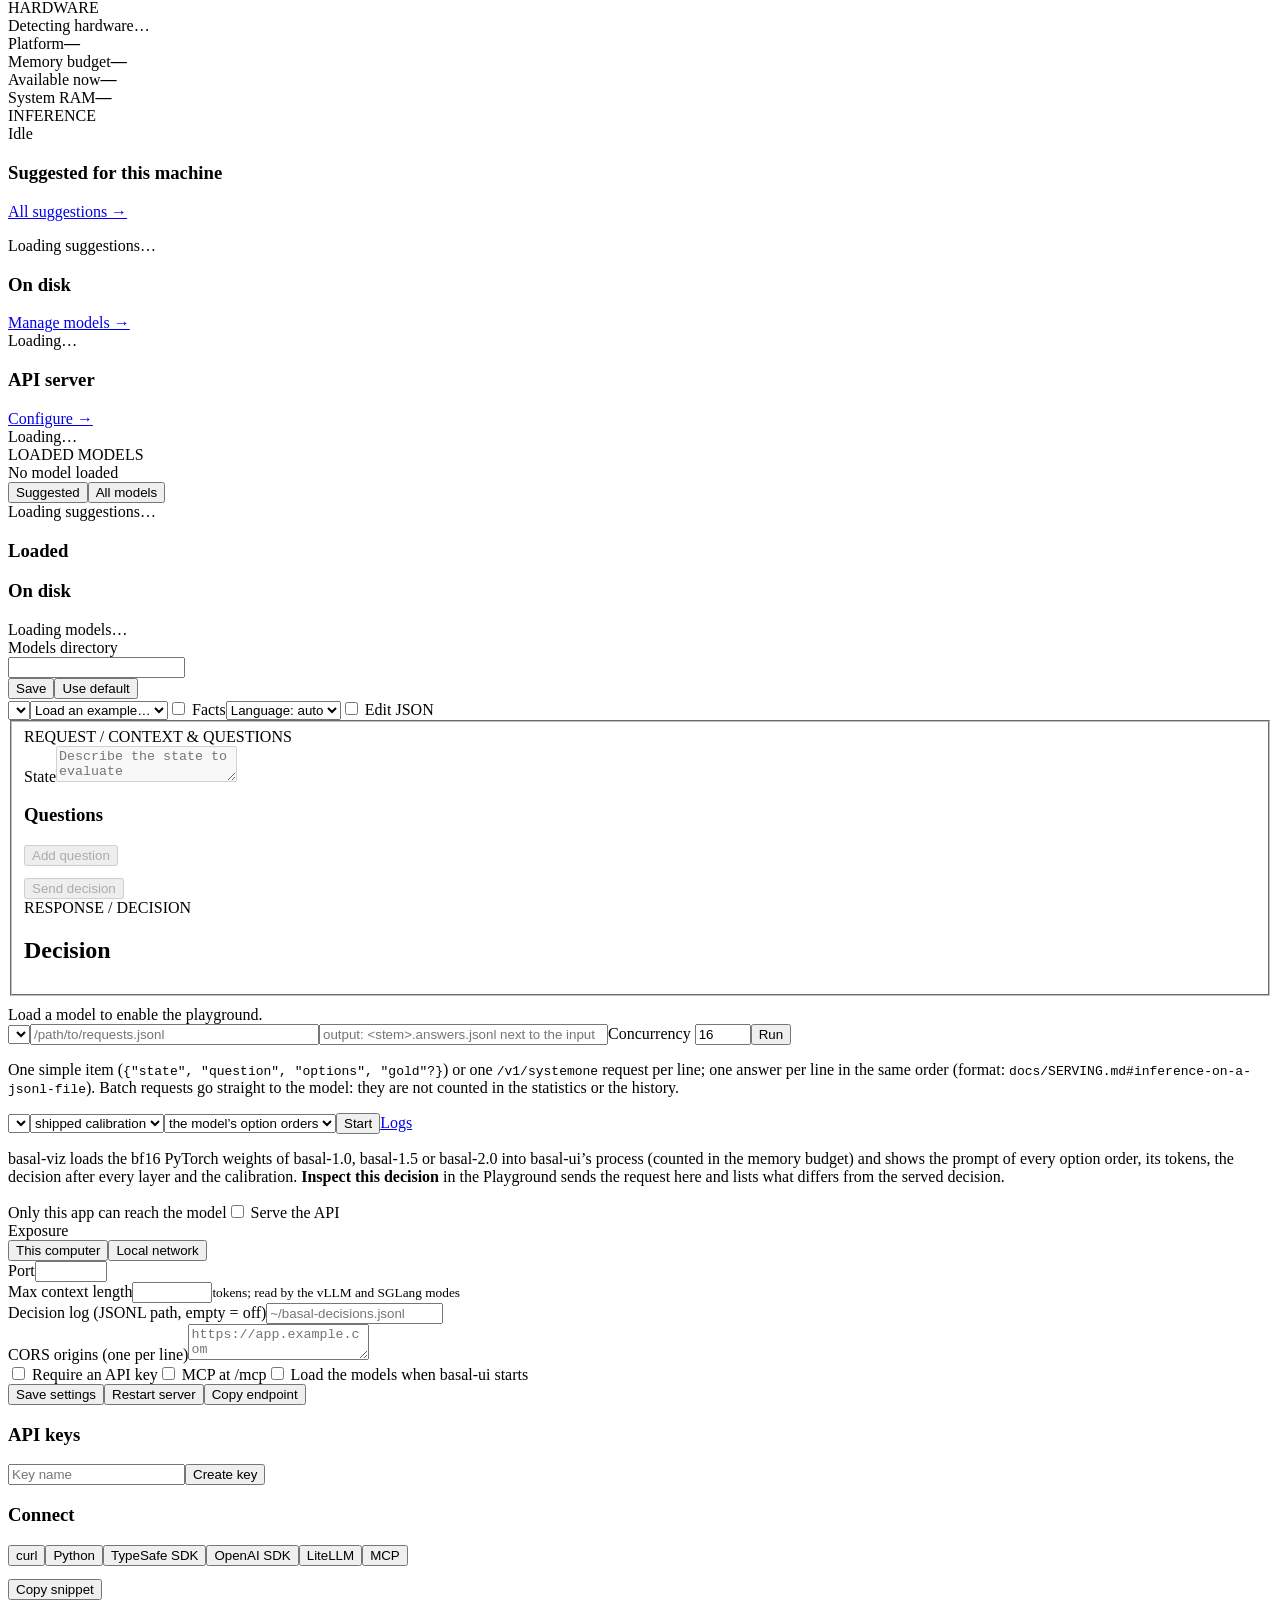
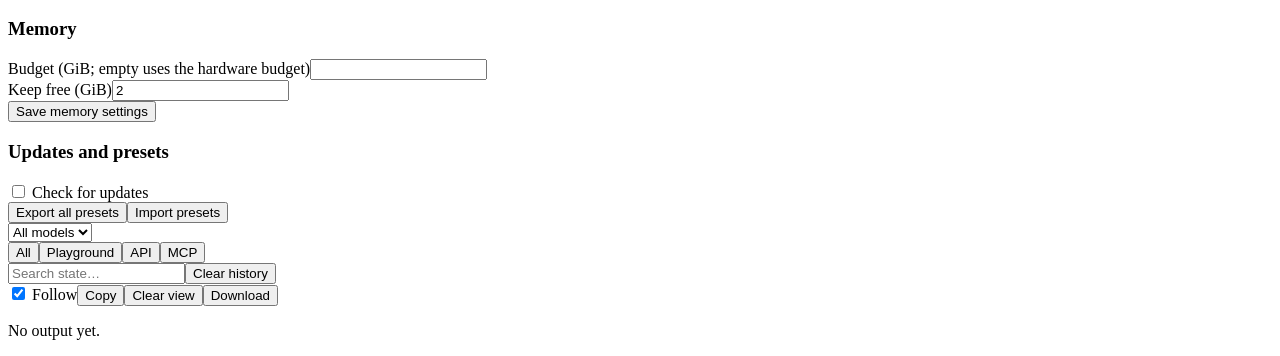
==== commit 7602091b: "feat(ui): live inference on the Overview An Inference card at the top of Overview lists, per loaded " ====
--- a/basal_ui/static/index.html
+++ b/basal_ui/static/index.html
@@ -22,6 +22,7 @@
 </nav></div><div class="sidebar-status"><div class="footer-status"><span class="status-dot" id="footerDot"></span><span id="footerState">idle</span></div><div id="footerModel" class="footer-model" title="No model loaded">No model loaded</div><div id="footerUrl" class="footer-url" hidden></div><div class="theme-controls" role="group" aria-label="Theme"><button class="btn" type="button" data-theme-choice="light" data-variant="outline">Light</button><button class="btn" type="button" data-theme-choice="dark" data-variant="outline">Dark</button><button class="btn" type="button" data-theme-choice="system" data-variant="outline">System</button></div><button id="footerUnload" class="btn outline-action" type="button" hidden data-variant="outline">Unload all</button></div></header>
 <main class="main-content"><header class="page-header"><div class="eyebrow" id="pageEyebrow">01 / OVERVIEW</div><h1 id="pageTitle">Overview</h1><p id="pageDescription">Hardware, model readiness, and serving at a glance.</p></header>
 <section class="view" id="overview" data-page="overview"><div id="updatesBanner"></div><section id="hardware" class="card hardware" aria-label="Hardware"><div><div class="section-index">HARDWARE</div><div id="deviceName" class="hardware-name">Detecting hardware…</div><div id="engines" class="chips"></div></div><div class="hardware-grid"><div class="metric"><label>Platform</label><strong id="platform">—</strong></div><div class="metric"><label>Memory budget</label><strong id="hardwareBudget">—</strong></div><div class="metric"><label>Available now</label><strong id="availableMemory">—</strong></div><div class="metric"><label>System RAM</label><strong id="systemRam">—</strong></div></div></section>
+<section class="card inference-card" id="inference" aria-live="polite"><div class="section-index">INFERENCE</div><div id="inferenceNow"><div class="inference-row idle"><span class="status-dot"></span><span class="muted">Idle</span></div></div></section>
 <div class="dashboard-grid"><section class="card"><div class="dashboard-heading"><h3>Suggested for this machine</h3><a class="dashboard-link" href="#models">All suggestions →</a></div><div id="overviewSuggested" class="overview-suggestion"><p class="muted">Loading suggestions…</p></div></section><div class="dashboard-stack"><section class="card"><div class="dashboard-heading"><h3>On disk</h3><a class="dashboard-link" href="#manager">Manage models →</a></div><div id="diskSummary" class="summary-value">Loading…</div><div id="diskSummaryMeta" class="summary-meta"></div></section><section class="card"><div class="dashboard-heading"><h3>API server</h3><a class="dashboard-link" href="#api">Configure →</a></div><div id="apiSummary" class="summary-value">Loading…</div><div id="apiSummaryMeta" class="summary-meta"></div></section></div></div>
 <section class="card" id="status" aria-live="polite"><div class="section-index">LOADED MODELS</div><div id="memoryBar"></div><div id="loadedModels"><div class="empty">No model loaded</div></div></section></section>
 <section class="view" id="models" data-page="models"><section class="card"><div class="tabs" role="tablist"><button class="btn active" id="suggestedTab" role="tab" aria-selected="true" data-variant="outline">Suggested</button><button class="btn" id="allModelsTab" role="tab" aria-selected="false" data-variant="outline">All models</button></div><div id="suggested" role="tabpanel"><div class="empty">Loading suggestions…</div></div><div id="allModels" role="tabpanel" hidden><div class="controls" style="margin-bottom:12px"><label><input class="switch" id="olderToggle" type="checkbox"> Older families</label><label><input class="switch" id="notRunnableToggle" type="checkbox"> Show not runnable</label><label><input class="switch" id="downloadedToggle" type="checkbox"> Downloaded only</label><button class="btn" id="refreshModels" data-variant="outline">Refresh</button></div><div id="backendModelFilterNotice" class="controls" hidden><span></span><button type="button" id="clearBackendModelFilter">Show all backends</button></div><div id="modelsTable" class="table-wrap"><div class="empty">Loading models…</div></div></div></section></section>
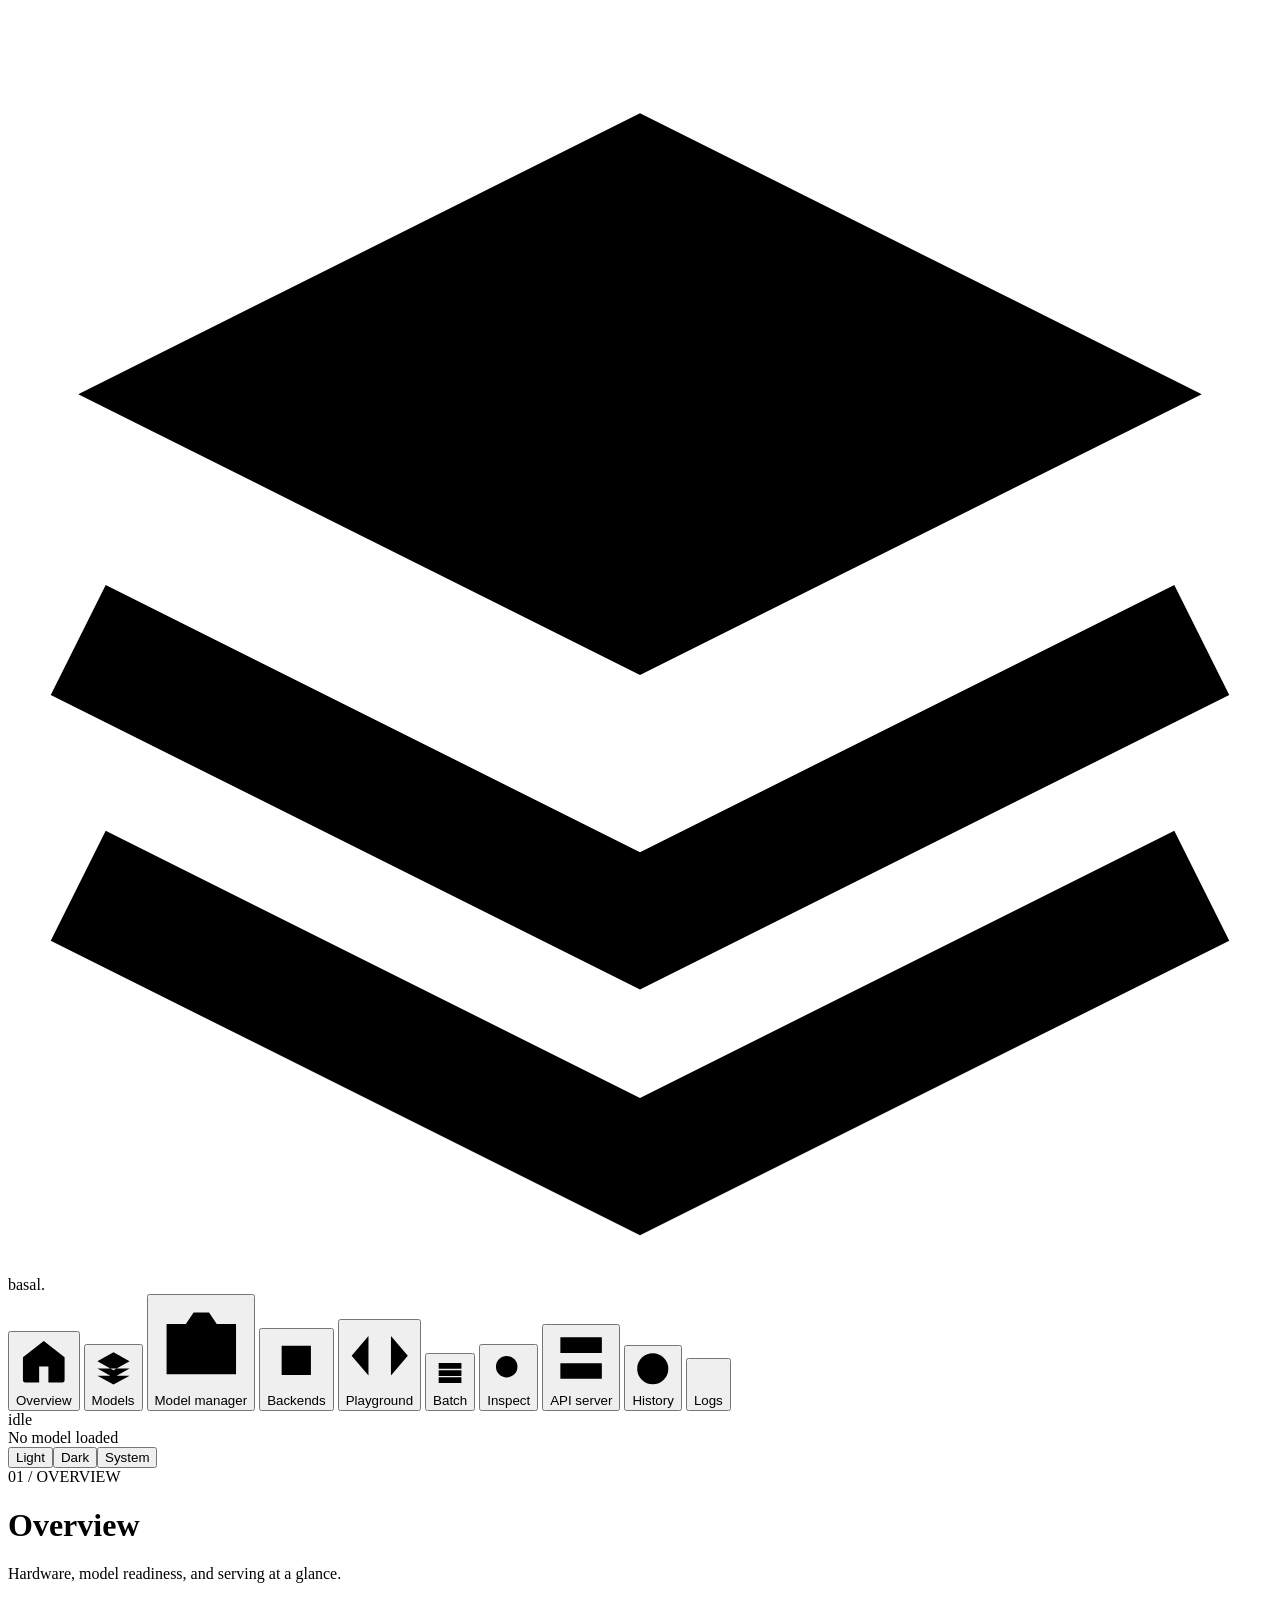
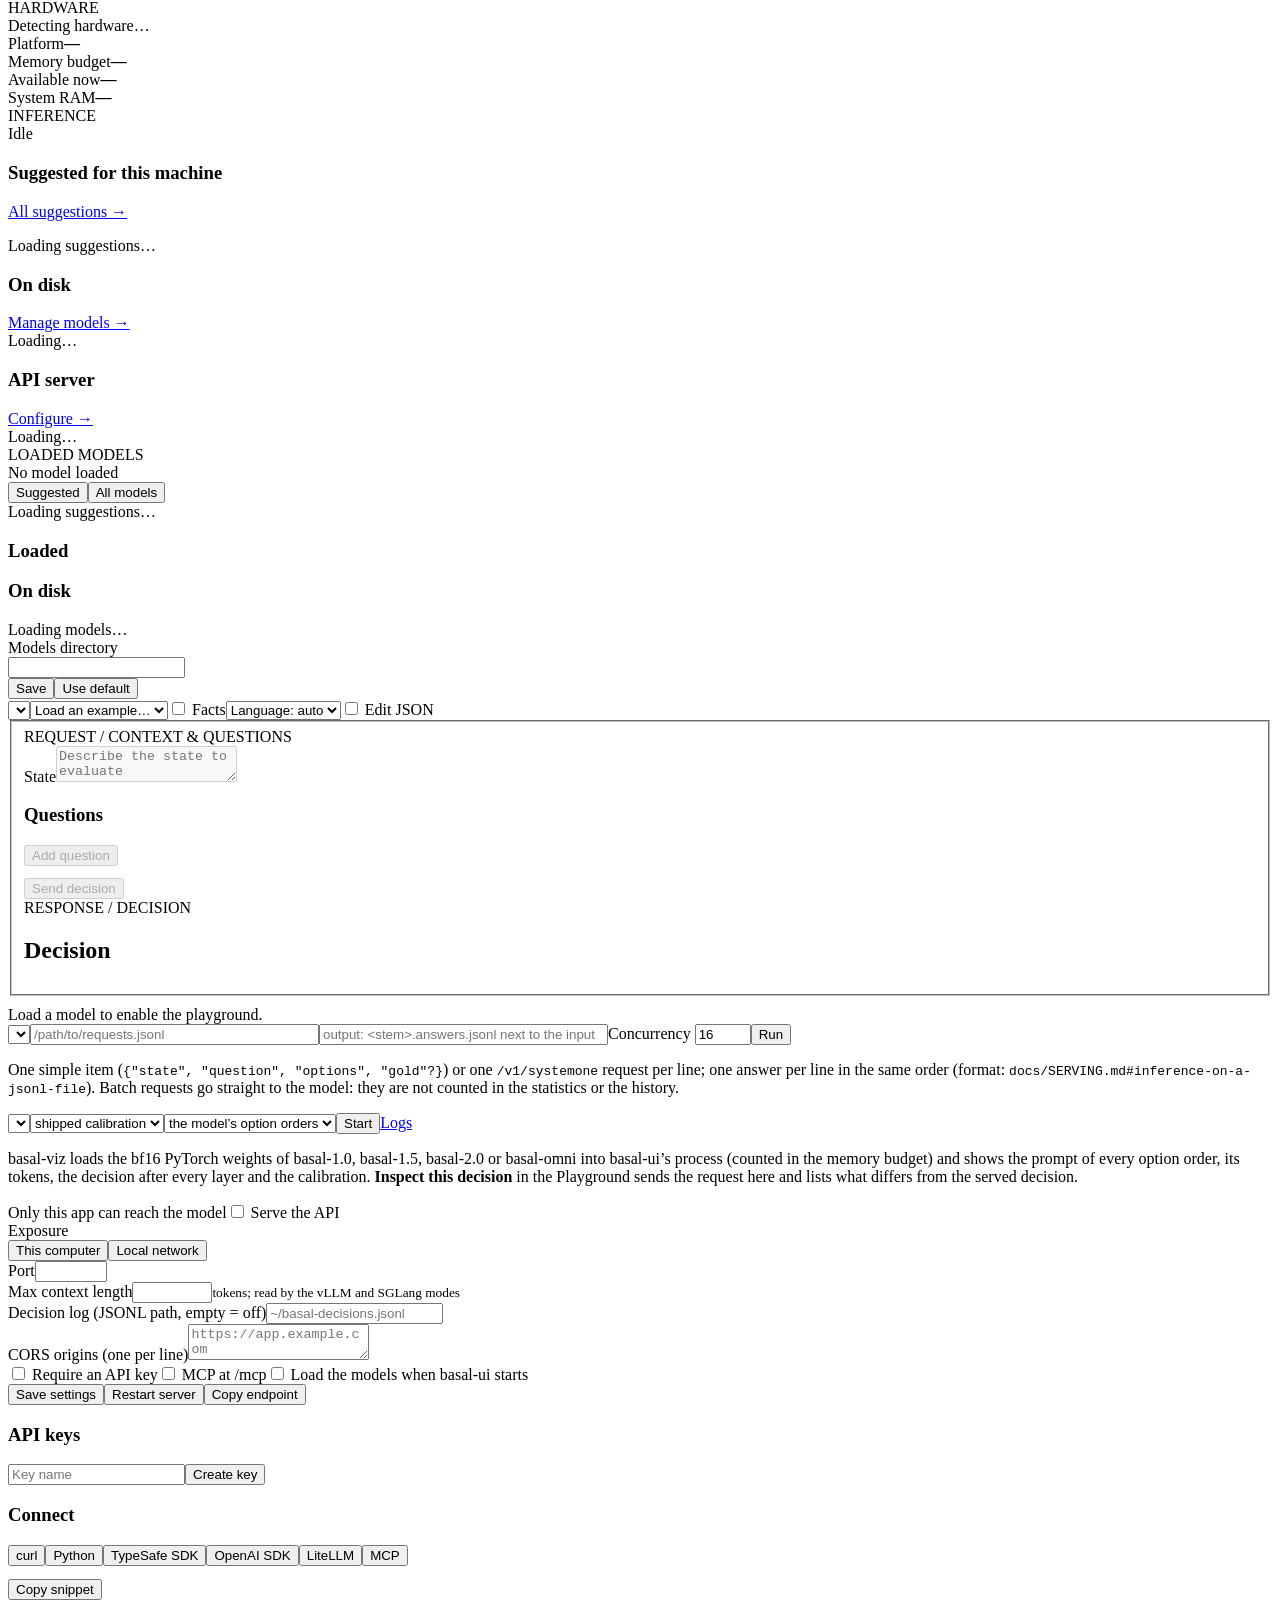
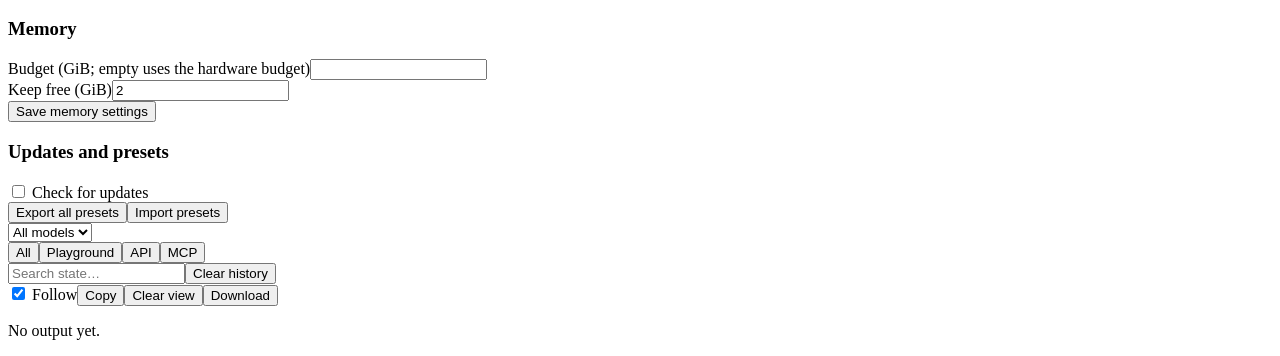
==== commit 9e92560b: "feat(inspect): Gemma 4 basal-omni behind the viz_gemma4 engine probe; /api/models reports inspect_re" ====
--- a/basal_ui/static/index.html
+++ b/basal_ui/static/index.html
@@ -8,7 +8,7 @@
 <link rel="stylesheet" href="/static/app.css">
 </head>
 <body><div class="app-shell">
-<header class="sidebar"><div class="sidebar-top"><div class="brand"><svg class="brand-mark" viewBox="0 0 36 36" aria-hidden="true"><path d="m18 3 16 8-16 8L2 11Z" fill="currentColor"/><path d="m2 18 16 8 16-8M2 25l16 8 16-8" fill="none" stroke="currentColor" stroke-width="3.5"/></svg><span>basal<span class="brand-dot">.</span></span></div><nav class="side-nav" aria-label="Main navigation">
+<header class="sidebar"><div class="sidebar-top"><div class="brand"><svg class="brand-mark" viewBox="0 0 36 36" aria-hidden="true"><path d="m18 3 16 8-16 8L2 11Z" fill="currentColor"/><path d="m2 18 16 8 16-8M2 25l16 8 16-8" fill="none" stroke="currentColor" stroke-width="3.5"/></svg><span>basal<span class="brand-dot">.</span></span><span id="engineBadge" class="badge fit-tight" hidden></span></div><nav class="side-nav" aria-label="Main navigation">
 <button class="btn" type="button" data-view="overview" data-variant="outline"><svg viewBox="0 0 24 24" aria-hidden="true"><path d="m3 10 9-7 9 7v10a1 1 0 0 1-1 1h-6v-7h-4v7H4a1 1 0 0 1-1-1z"/></svg>Overview</button>
 <button class="btn" type="button" data-view="models" data-variant="outline"><svg viewBox="0 0 24 24" aria-hidden="true"><path d="m12 3 9 5-9 5-9-5 9-5Zm-9 9 9 5 9-5M3 16l9 5 9-5"/></svg>Models</button>
 <button class="btn" type="button" data-view="manager" data-variant="outline"><svg viewBox="0 0 24 24" aria-hidden="true"><path d="M3 7h18v13H3zM8 7l2-3h4l2 3m-5 4v5m-2-2h4"/></svg>Model manager</button>
@@ -30,7 +30,7 @@
 <section class="view" id="backends" data-page="backends" hidden><section class="card"><div class="controls"><button type="button" id="refreshBackends">Refresh checks</button><label><input type="checkbox" id="showUnavailableBackends"> Show unavailable</label></div><p id="backendEnvironment" class="muted"></p><p class="muted">Checks cover this app’s Python environment. A passing inference test applies only to its selected model and execution mode.</p><div id="backendError" class="error-box" role="alert" hidden></div><div id="backendInventory" aria-live="polite"></div></section><section class="card backend-test-history"><h3>Inference tests and restoration</h3><div id="backendTests" aria-live="polite"></div></section></section>
 <section class="view" id="playground" data-page="playground"><section class="playground-shell"><div class="playground-head card"><select class="select" id="playgroundModel" aria-label="Model"></select><select class="select" id="examples" aria-label="Example or saved request"><option value="">Load an example…</option></select><label title="Append the dates, amounts and other facts basal extracts from the state (facts: auto)"><input class="switch" id="factsToggle" type="checkbox"> Facts</label><select class="select" id="langSelect" aria-label="Language" title="Prompt language (lang)"><option value="auto">Language: auto</option><option value="pl">Polish (pl)</option><option value="en">English (en)</option></select><select class="select" id="thinkSelect" aria-label="Thinking" title="think: reason before low-margin decisions (a model loaded with Thinking)" hidden><option value="">Think: auto</option><option value="off">Think: off</option><option value="force">Think: force</option></select><label id="thinkTextLabel" title="think_text: return the reasoning" hidden><input class="switch" id="thinkTextToggle" type="checkbox"> Show reasoning</label><select class="select" id="earlyExitSelect" aria-label="Early exit" title="early_exit: the agreement level of the exit heads (--mode fast-exit)" hidden></select><label><input class="switch" id="editJsonToggle" type="checkbox"> Edit JSON</label></div><fieldset id="playgroundForm" class="playground-workspace" disabled><div class="request-panel card"><div class="section-index">REQUEST / CONTEXT & QUESTIONS</div><div id="builder"><div class="field"><label for="stateInput">State</label><textarea class="textarea" id="stateInput" placeholder="Describe the state to evaluate"></textarea></div><div class="field"><div class="section-head"><h3>Questions</h3><button class="btn" type="button" id="addQuestion" data-variant="outline">Add question</button></div><div id="questions" class="questions"></div></div></div><div class="field" id="mediaField" hidden><label for="mediaInput">Media</label><input class="input" id="mediaInput" type="file" multiple accept="image/*,audio/*"><div class="field" id="mediaOptions" hidden><label for="mediaDetail">Image detail</label><select class="select" id="mediaDetail"><option value="default">default</option><option value="high">high</option></select></div><div id="mediaItems" class="media-items"></div></div><div id="mediaError" class="error-box" role="alert" hidden></div><div class="editjson" id="editJsonArea" hidden><label for="requestJson">Request JSON (sent as-is)</label><textarea class="textarea" id="requestJson" spellcheck="false"></textarea></div><button id="sendButton" class="btn primary" type="button" style="margin-top:12px" data-variant="outline">Send decision</button><div id="decideError" class="error-box" role="alert" hidden></div></div><section class="response-panel card" aria-label="Decision results"><div class="section-index">RESPONSE / DECISION</div><h2>Decision</h2><div id="results" class="results" aria-live="polite"></div><details id="rawDetails" hidden><summary>Raw response JSON</summary><pre id="rawResponse"></pre></details></section></fieldset><div id="playgroundHint" class="muted" style="margin-top:10px">Load a model to enable the playground.</div></section></section>
 <section class="view" id="batch" data-page="batch"><section class="card"><div class="controls"><select class="select" id="batchModel" aria-label="Model"></select><input class="input" id="batchInput" type="text" placeholder="/path/to/requests.jsonl" size="34" aria-label="Input JSONL"><input class="input" id="batchOutput" type="text" placeholder="output: <stem>.answers.jsonl next to the input" size="34" aria-label="Output JSONL"><label>Concurrency <input class="input" id="batchConcurrency" type="number" min="1" max="256" value="16"></label><select class="select" id="batchEarlyExit" aria-label="Early exit" hidden></select><button id="runBatch" class="btn primary" type="button" data-variant="outline">Run</button><button class="btn" id="cancelBatch" type="button" hidden data-variant="outline">Cancel</button></div><p class="muted">One simple item (<code>{"state", "question", "options", "gold"?}</code>) or one <code>/v1/systemone</code> request per line; one answer per line in the same order (format: <code>docs/SERVING.md#inference-on-a-jsonl-file</code>). Batch requests go straight to the model: they are not counted in the statistics or the history.</p><div id="batchProgress"></div><div id="batchSummary"></div><div class="controls"><button class="btn" id="downloadBatch" type="button" hidden data-variant="outline">Download answers</button><button class="btn" id="copyBatchPath" type="button" hidden data-variant="outline">Copy output path</button></div><div id="batchRows" class="table-wrap"></div><button class="btn" id="batchMore" type="button" hidden data-variant="outline">Load more</button></section></section>
-<section class="view" id="inspect" data-page="inspect"><section class="card"><div class="controls"><select class="select" id="inspectModel" aria-label="Model to inspect"></select><select class="select" id="inspectCalibration" aria-label="Calibration"><option value="">shipped calibration</option></select><select class="select" id="inspectOrders" aria-label="Option orders" title="option orders per question (basal-serve --orders)"><option value="">the model’s option orders</option><option value="1">1 option order</option><option value="2">2 option orders</option></select><button id="startInspect" class="btn primary" type="button" data-variant="outline">Start</button><button class="btn" id="stopInspect" type="button" hidden data-variant="outline">Stop</button><span id="inspectState" class="muted"></span><a class="dashboard-link" href="#logs/job%3Ainspect">Logs</a></div><p class="muted">basal-viz loads the bf16 PyTorch weights of basal-1.0, basal-1.5 or basal-2.0 into basal-ui’s process (counted in the memory budget) and shows the prompt of every option order, its tokens, the decision after every layer and the calibration. <strong>Inspect this decision</strong> in the Playground sends the request here and lists what differs from the served decision.</p><div id="inspectNotice" hidden></div><iframe id="vizFrame" title="basal-viz" hidden></iframe></section></section>
+<section class="view" id="inspect" data-page="inspect"><section class="card"><div class="controls"><select class="select" id="inspectModel" aria-label="Model to inspect"></select><select class="select" id="inspectCalibration" aria-label="Calibration"><option value="">shipped calibration</option></select><select class="select" id="inspectOrders" aria-label="Option orders" title="option orders per question (basal-serve --orders)"><option value="">the model’s option orders</option><option value="1">1 option order</option><option value="2">2 option orders</option></select><button id="startInspect" class="btn primary" type="button" data-variant="outline">Start</button><button class="btn" id="stopInspect" type="button" hidden data-variant="outline">Stop</button><span id="inspectState" class="muted"></span><a class="dashboard-link" href="#logs/job%3Ainspect">Logs</a></div><p class="muted">basal-viz loads the bf16 PyTorch weights of basal-1.0, basal-1.5, basal-2.0 or basal-omni into basal-ui’s process (counted in the memory budget) and shows the prompt of every option order, its tokens, the decision after every layer and the calibration. <strong>Inspect this decision</strong> in the Playground sends the request here and lists what differs from the served decision.</p><div id="inspectNotice" hidden></div><iframe id="vizFrame" title="basal-viz" hidden></iframe></section></section>
 <section class="view" id="api" data-page="api"><section class="card" id="apiServer"><div id="serveStatus" class="serve-status"><span class="serve-status-text suggestion-meta">Only this app can reach the model</span><label><input class="switch" id="serveEnabled" type="checkbox"> Serve the API</label></div><div class="field"><label>Exposure</label><div class="tabs" role="group" aria-label="API server exposure"><button class="btn" type="button" id="serveLoopback" data-variant="outline">This computer</button><button class="btn" type="button" id="serveLan" data-variant="outline">Local network</button></div><p id="serveWarning" class="error-box" hidden>Local-network access without a required API key is not recommended.</p></div><div class="serve-fields"><div class="field"><label for="servePort">Port</label><input class="input" id="servePort" type="number" min="1024" max="65535"></div><div class="field"><label for="serveMaxLen">Max context length</label><input class="input" id="serveMaxLen" type="number" min="512" max="131072"><small>tokens; read by the vLLM and SGLang modes</small></div><div class="field"><label for="serveLog">Decision log (JSONL path, empty = off)</label><input class="input" id="serveLog" type="text" placeholder="~/basal-decisions.jsonl"></div><div class="field"><label for="serveCors">CORS origins (one per line)</label><textarea class="textarea" id="serveCors" placeholder="https://app.example.com"></textarea></div></div><div class="serve-options"><label><input class="switch" id="serveRequireKey" type="checkbox"> Require an API key</label><label><input class="switch" id="serveMcp" type="checkbox"> MCP at /mcp</label><label><input class="switch" id="autoLoad" type="checkbox"> Load the models when basal-ui starts</label><small id="mcpHint" class="muted"></small></div><div class="serve-actions"><button id="saveServe" class="btn primary" type="button" data-variant="outline">Save settings</button><button class="btn" id="restartServe" type="button" data-variant="outline">Restart server</button><button id="copyServeUrl" class="btn ghost icon-button" data-tooltip="Copy endpoint" aria-label="Copy endpoint" type="button" data-variant="outline">Copy endpoint</button></div><div id="serveError" class="error-box" role="alert" hidden></div><h3>API keys</h3><div id="serveKeys"></div><div class="key-create"><input class="input" id="newKeyName" aria-label="New API key name" type="text" placeholder="Key name"><button class="btn" id="createKey" type="button" data-variant="outline">Create key</button></div><div id="newKeySecret" class="secret-alert" hidden></div><div class="section-head"><h3>Connect</h3></div><div id="connectTabs" class="tabs connect-tabs" role="tablist" aria-label="Connection examples"><button type="button" data-connect="curl" class="btn active" role="tab" aria-selected="true" data-variant="outline">curl</button><button class="btn" type="button" data-connect="python" role="tab" aria-selected="false" data-variant="outline">Python</button><button class="btn" type="button" data-connect="typesafe" role="tab" aria-selected="false" data-variant="outline">TypeSafe SDK</button><button class="btn" type="button" data-connect="openai" role="tab" aria-selected="false" data-variant="outline">OpenAI SDK</button><button class="btn" type="button" data-connect="litellm" role="tab" aria-selected="false" data-variant="outline">LiteLLM</button><button class="btn" type="button" data-connect="mcp" role="tab" aria-selected="false" data-variant="outline">MCP</button></div><div id="connectPanels"><div class="connect-panel" data-connect-panel="curl"><pre><code id="connectCurl"></code></pre></div><div class="connect-panel" data-connect-panel="python" hidden><pre><code id="connectPython"></code></pre></div><div class="connect-panel" data-connect-panel="typesafe" hidden><pre><code id="connectTypesafe"></code></pre></div><div class="connect-panel" data-connect-panel="openai" hidden><pre><code id="connectOpenai"></code></pre></div><div class="connect-panel" data-connect-panel="litellm" hidden><pre><code id="connectLitellm"></code></pre></div><div class="connect-panel" data-connect-panel="mcp" hidden><pre><code id="connectMcp"></code></pre><p id="mcpConnectHint" class="muted" hidden>Turn on MCP at /mcp and save settings to enable HTTP transport.</p></div></div><p id="runningServerNote" class="muted" hidden>Snippets describe the running server; saved settings apply after Restart.</p><button id="copyServeConnect" class="btn ghost icon-button" data-tooltip="Copy snippet" aria-label="Copy snippet" type="button" data-variant="outline">Copy snippet</button></section></section>
 <section class="view" data-page="api"><section class="card"><h3>Memory</h3><div class="serve-fields"><div class="field"><label for="memoryBudget">Budget (GiB; empty uses the hardware budget)</label><input class="input" id="memoryBudget" type="number" min="1" step="0.1"></div><div class="field"><label for="memoryReserve">Keep free (GiB)</label><input class="input" id="memoryReserve" type="number" min="0" step="0.1" value="2"></div></div><button class="btn" id="saveMemory" type="button" data-variant="outline">Save memory settings</button><div id="memoryError" class="error-box" role="alert" hidden></div></section></section>
 <section class="view" data-page="api"><section class="card"><h3>Updates and presets</h3><label><input class="switch" id="checkUpdates" type="checkbox"> Check for updates</label><div class="controls"><button class="btn" id="exportPresets" type="button" data-variant="outline">Export all presets</button><button class="btn" id="importPresetsButton" type="button" data-variant="outline">Import presets</button><input class="input" id="importPresets" type="file" accept="application/json,.json" hidden></div></section></section>
@@ -39,6 +39,7 @@
 <dialog id="mediaLightbox" class="media-lightbox" aria-label="Image preview"><img id="mediaLightboxImage" alt=""><div class="media-lightbox-bar"><span id="mediaLightboxName"></span><small id="mediaLightboxSize"></small><button class="btn" type="button" id="mediaLightboxClose" data-variant="outline">Close</button></div></dialog><dialog id="confirmDialog" class="confirm-dialog"><h3 id="confirmTitle"></h3><p id="confirmDescription" class="muted"></p><div class="dialog-actions"><button class="btn" id="confirmCancel" type="button" data-variant="outline">Cancel</button><button id="confirmAccept" class="btn destructive" type="button" data-variant="outline">Delete</button></div></dialog><dialog id="modelCardDialog" class="confirm-dialog model-card-dialog" aria-labelledby="modelCardTitle"><header class="model-card-head"><div><h2 id="modelCardTitle"></h2><p id="modelCardRepo"></p></div><button class="btn" type="button" data-close="modelCardDialog" data-variant="outline" autofocus>Close</button></header><div id="modelCardBody" class="model-card-body"></div></dialog><dialog id="shortcutsDialog" class="confirm-dialog"><h3>Keyboard shortcuts</h3><p><kbd>Ctrl/⌘ + Enter</kbd> Send Playground decision</p><p><kbd>Alt + 0</kbd> Backends</p><p><kbd>Alt + 1–9</kbd> Switch views in menu order</p><p><kbd>?</kbd> Open this help</p><div class="dialog-actions"><button class="btn" type="button" data-close="shortcutsDialog" data-variant="outline">Close</button></div></dialog><dialog id="presetNameDialog" class="confirm-dialog"><h3 id="presetNameTitle">Save preset</h3><input class="input" id="presetName" aria-label="Preset name" type="text" maxlength="64"><div class="dialog-actions"><button class="btn" type="button" data-close="presetNameDialog" data-variant="outline">Cancel</button><button type="button" id="presetNameSave" class="btn primary" data-variant="outline">Save</button></div></dialog><dialog id="backendTestDialog" class="confirm-dialog backend-test-dialog" aria-labelledby="backendTestTitle"><h2 id="backendTestTitle">Test inference</h2><p>A private model runs one short text decision. No downloads or decision-history records are created.</p><div class="field"><label for="backendTestModel">Downloaded model</label><select id="backendTestModel"></select></div><div class="field"><label for="backendTestMode">Execution mode</label><select id="backendTestMode"></select></div><p id="backendTestEstimate" class="muted"></p><fieldset><legend>Optional: unload idle models to free memory</legend><p class="muted">Selected models remain stopped afterward. Use Restore in the test result to reload their previous configuration.</p><div id="backendUnloadChoices"></div></fieldset><div id="backendTestError" class="error-box" role="alert" hidden></div><div class="dialog-actions"><button type="button" data-close="backendTestDialog">Cancel</button><button type="button" id="startBackendTest" class="primary">Start test</button></div></dialog><div id="toastStack" class="toast-stack" aria-live="polite" aria-atomic="false"></div>
 </main></div>
 <script src="/static/i18n.js" defer></script>
+<script src="/static/elements.js" defer></script>
 <script src="/static/app.js" defer></script>
 <script src="/static/backends.js" defer></script>
 </body></html>
